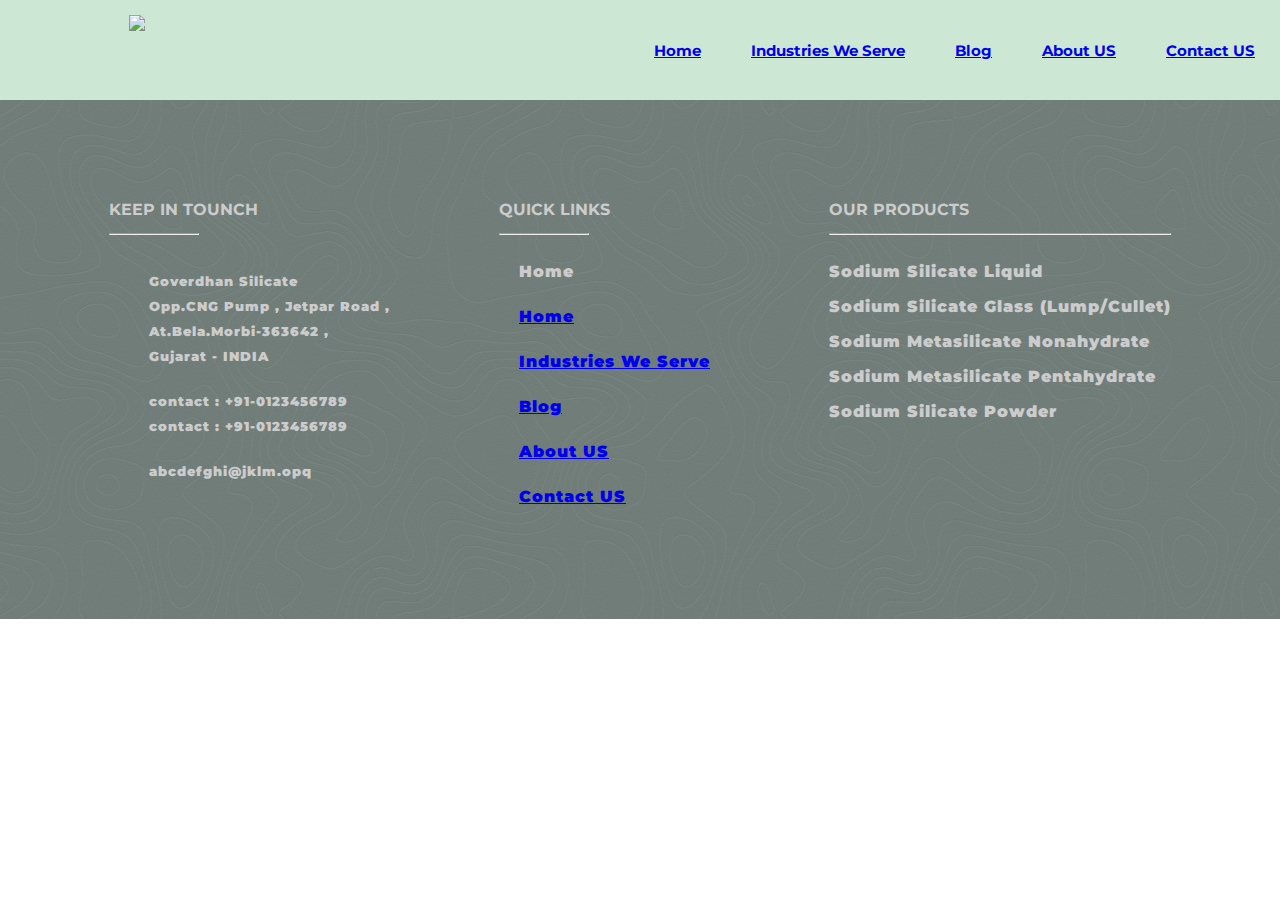
==== about.html @ 12cda8ac "Krupa" ====
<!DOCTYPE html>
<html lang="en">

<head>
    <meta charset="UTF-8">
    <meta name="viewport" content="width=device-width, initial-scale=1.0">
    <title>Govwerdhan Silicate</title>
    <link rel="icon" href="static/photos/logos/logo.svg" />
    <link rel="stylesheet" href="static/css/style.css" />
    <link rel="stylesheet" href="https://cdnjs.cloudflare.com/ajax/libs/font-awesome/6.5.1/css/all.min.css"
        integrity="sha512-DTOQO9RWCH3ppGqcWaEA1BIZOC6xxalwEsw9c2QQeAIftl+Vegovlnee1c9QX4TctnWMn13TZye+giMm8e2LwA=="
        crossorigin="anonymous" referrerpolicy="no-referrer" />
    <link rel="preconnect" href="https://fonts.googleapis.com">
    <link rel="preconnect" href="https://fonts.googleapis.com">
    <link rel="preconnect" href="https://fonts.gstatic.com" crossorigin>
    <link href="https://fonts.googleapis.com/css2?family=Montserrat&display=swap" rel="stylesheet">
    <script src="static/js/main.js"></script>
</head>

<body>
    <nav>
        <div class="d-felx">
            <div class="nav-logo-parent d-felx">
                <img class="nav-logo" src="static/photos/logos/logo.svg">
            </div>
            <div class="menu-container d-felx">
                <div class="menu">
                    <a href="index.html">Home</a>
                </div>
                <div class="menu">
                    <a href="Industriesweserve.html">Industries We Serve</a>
                </div>
                <div class="menu">
                    <a href="blog.html">Blog</a>
                </div>
                <div class="menu">
                    <a href="about.html">About US</a>
                </div>
                <div class="menu">
                    <a href="contact.html">Contact US</a>
                </div>
            </div>
        </div>
    </nav>

    <footer class="footer">
        <div class="section-title">
            <h4>KEEP IN TOUNCH</h4>

            <div class="underline">
                <hr class="first" />
            </div>

            <div class="contact-section">
                <div class="icon">
                    <i class="fa-solid fa-map-location-dot"></i>
                </div>
                <div class="description">
                    <p>Goverdhan Silicate</p>
                    <p>Opp.CNG Pump , Jetpar Road ,</p>
                    <p>At.Bela.Morbi-363642 ,</p>
                    <p>Gujarat - INDIA</p>
                </div>
            </div>
            <div class="contact-section">
                <div class="icon">
                    <i class="fa-solid fa-phone-volume"></i>
                </div>
                <div class="description">
                    <p>contact : +91-0123456789</p>
                    <p>contact : +91-0123456789</p>
                </div>
            </div>
            <div class="contact-section">
                <div class="icon">
                    <i class="fa-solid fa-envelopes-bulk"></i>
                </div>
                <div class="description">
                    <p> abcdefghi@jklm.opq</p>
                </div>
            </div>
        </div>
        <div class="section-title">
            <h4>QUICK LINKS</h4>

            <div>
                <div class="underline">
                    <hr class="first" />
                </div>

                <div class="quick-link">
                    <div class="icon">
                        <i class="fa-solid fa-house"></i>
                    </div>
                    <div class="description">
                        <p> Home</p>
                    </div>
                </div>
                <div class="quick-link">
                    <div class="icon">
                        <i class="fa-solid fa-industry"></i>
                    </div>
                    <div class="description">
                        <a href="index.html">Home</a>
                    </div>
                </div>
                <div class="quick-link">
                    <div class="icon">
                        <i class="fa-solid fa-industry"></i>
                    </div>
                    <div class="description">
                        <a href="Industriesweserve.html">Industries We Serve</a>
                    </div>
                </div>
                <div class="quick-link">
                    <div class="icon">
                        <i class="fa-brands fa-blogger"></i>
                    </div>
                    <div class="description">
                        <a href="blog.html">Blog</a>
                    </div>
                </div>
                <div class="quick-link">
                    <div class="icon">
                        <i class="fa-solid fa-address-card"></i>
                    </div>
                    <div class="description">
                        <a href="about.html">About US</a>
                    </div>
                </div>
                <div class="quick-link">
                    <div class="icon">
                        <i class="fa-solid fa-id-card-clip"></i>
                    </div>
                    <div class="description">
                        <a href="contact.html">Contact US</a>
                    </div>
                </div>
            </div>
        </div>
        <div class="product">
            <h4>OUR PRODUCTS</h4>

            <div class="underline">
                <hr class="first" />
            </div>

            <div class="description">
                <p>Sodium Silicate Liquid</p>
            </div>
            <div class="description">
                <p>Sodium Silicate Glass (Lump/Cullet)</p>
            </div>
            <div class="description">
                <p>Sodium Metasilicate Nonahydrate</p>
            </div>
            <div class="description">
                <p>Sodium Metasilicate Pentahydrate</p>
            </div>
            <div class="description">
                <p>Sodium Silicate Powder</p>
            </div>
        </div>
    </footer>

</body>

</html>
---- static/css/style.css ----
* {
    margin: 0;
    font-family: 'Montserrat', sans-serif;
    box-sizing: border-box;
}

nav {
    height: 100px;
    background-color: #cde7d5;
}

.d-felx {
    display: flex;
}

.nav-logo-parent {
    justify-content: center;
    align-items: center;
    height: 100px;
    width: 350px;
}

.nav-logo {
    height: 70px;
    margin: 0 20px;
}

.menu-container {
    justify-content: flex-end;
    align-items: center;
    width: 100%;
}

.menu {
    font-size: 15px;
    font-weight: bolder;
    height: 30px;
    margin: 0px 25px;
    color: #717279;
    display: flex;
    justify-content: center;
    align-items: center;
}

.slider {
    width: 100%;
    height: calc(100vh - 105px);
    background-image: url("../photos/slider/sd-1.jpg");
    background-size: cover;
    display: flex;
    align-items: flex-end;
    justify-content: center;
    padding: 5px 0;
}

.circel {
    border: solid black 6px;
    width: 20px;
    height: 20px;
    border-radius: 50%;
    margin: 5px;
}

.bgBlack {
    background-color: rgb(184, 204, 167);
}

.section {
    display: flex;
    justify-content: center;
    align-items: center;
    flex-direction: column;
    padding: 4vw 10vw;
}

.underline {
    height: 30px;
    display: flex;
    justify-content: space-evenly;
    flex-direction: column;
}

.section-title .first {
    width: 90px;
}

.section-title .second {
    width: 50px;
    align-self: center;
}

.section-title .third {
    width: 90px;
    align-self: flex-end;
}

.section-title:hover .first {
    align-self: center;
}

.section-title:hover .third {
    align-self: center;
}

.welcome-section {
    display: flex;
    align-items: center;
    justify-content: center;
    flex-direction: row;
}

.welcome-menu {
    display: flex;
    justify-content: center;
    flex-direction: column;
    min-width: 25vw;
    padding-left: 5vw;
}

.menu-item {
    padding: 10px 7px;
    border-left: 3px solid #717279;
    font-size: 20px;
    font-weight: 900;
    color: #717279;
}

.menu-item:hover {
    border-left: 3px solid red;
    color: red;
}

.active-menu {
    color: red;
    border-left: 3px solid red;
}

.diplayNone {
    display: none;
}

.product-higlight {
    display: flex;
    margin-top: 20px;
    width: 80vw;
    border: 2px solid black;
    height: 400px;
}

.product-slider {
    width: 50%;
    display: flex;
    align-items: center;
    justify-content: center;
    border-right: 2px solid black;
}

.product-slider img {
    width: 100%;
    height: 100%;
}

.product-List {
    width: 50%;
    display: flex;
    align-items: center;
    justify-content: center;

}

.product-item {
    padding: 15px 15px;
}

.footer {
    display: flex;
    justify-content: space-evenly;
    background-image: url("../photos/footer/footer-bg.png");
    background-color: #cdece1;
    padding: 100px 0;
    color: #cccccc;

}

.contact-section {
    display: flex;
    margin: 20px 0;
}

.contact-section .icon {
    margin: 5px 20px;
    font-size: 20px;
}

.contact-section .description {
    font-size: 13px;
    font-weight: 900;
    line-height: 25px;
    letter-spacing: 1px;
}

.quick-link {
    font-weight: 900;
    padding: 10px;
    letter-spacing: 1px;
    display: flex;
}

.quick-link .icon {
    margin: 2px 5px;
    font-size: 15px;
}

.quick-link .description {
    font-size: 16px;
    font-weight: 900;
    line-height: 25px;
    letter-spacing: 1px;
}


.footer .product .description {
    font-size: 16px;
    font-weight: 900;
    line-height: 25px;
    letter-spacing: 1px;
    margin: 10px 0px;
}
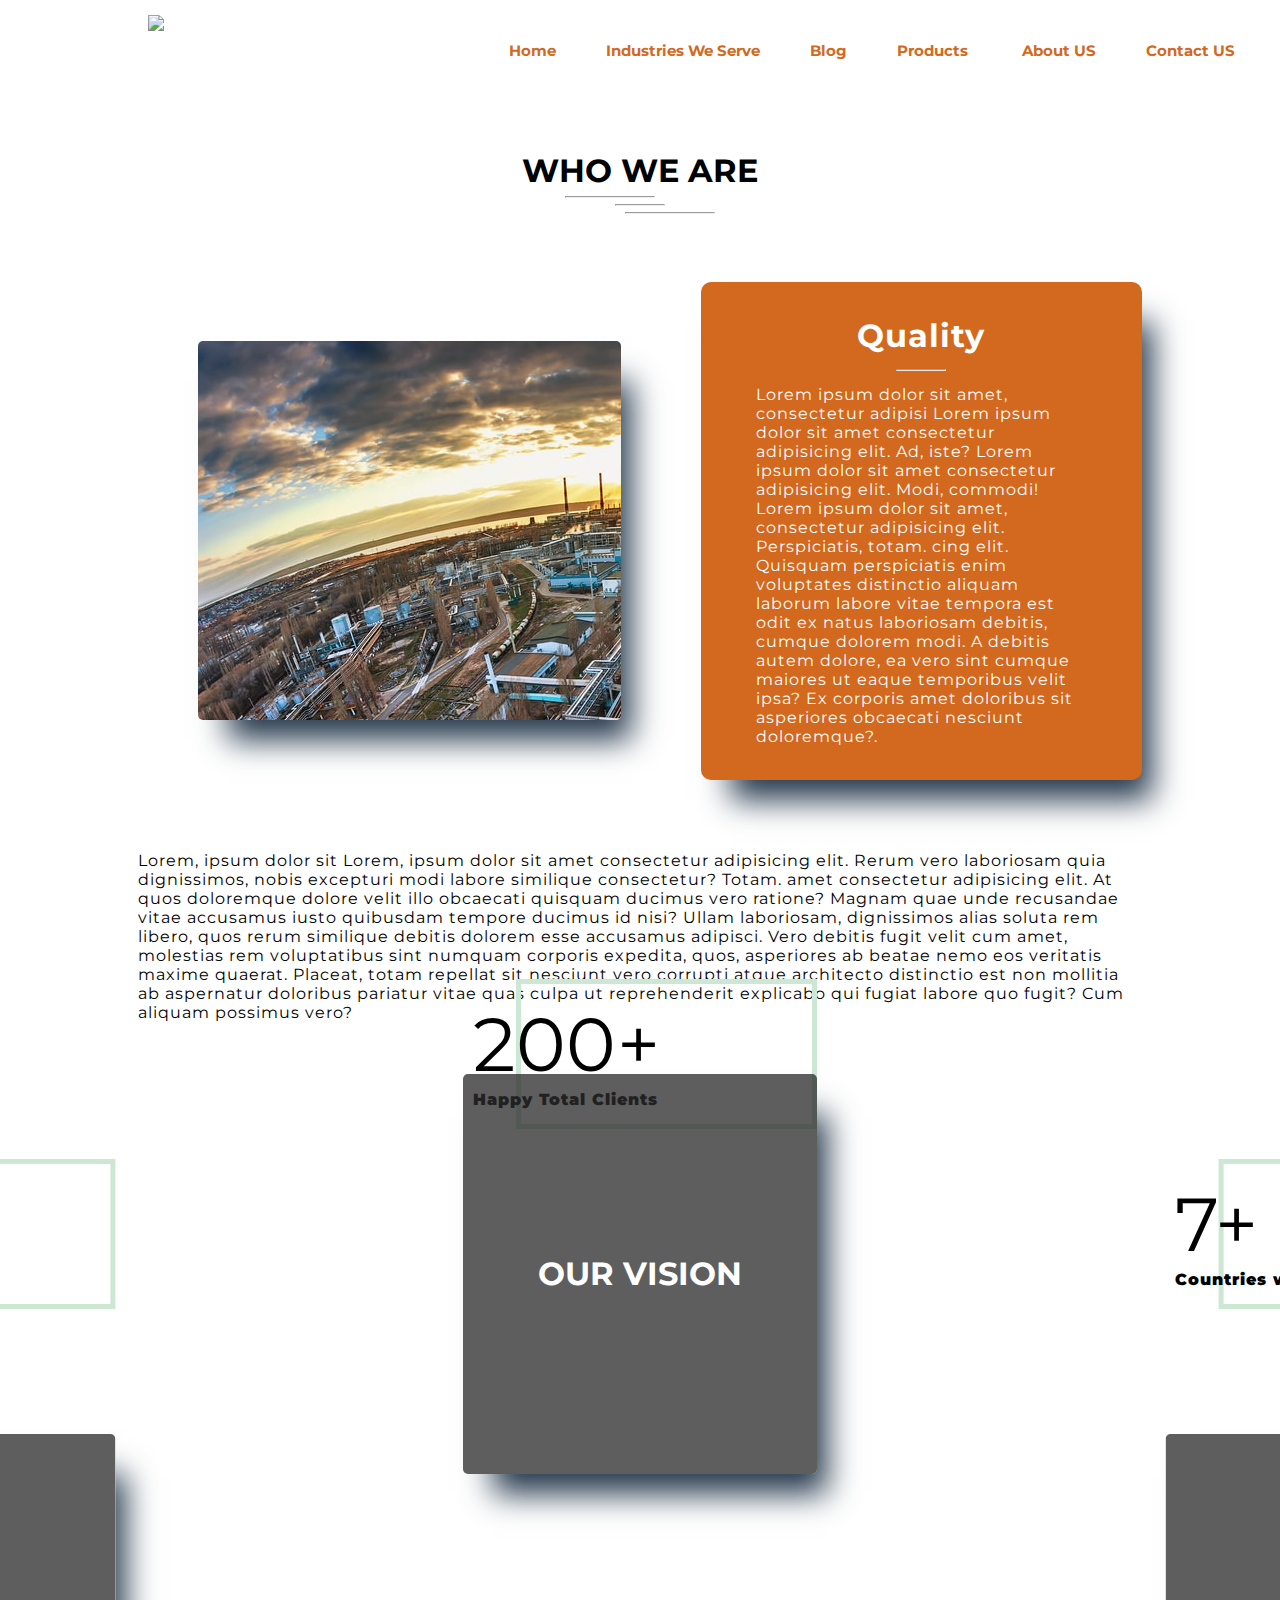
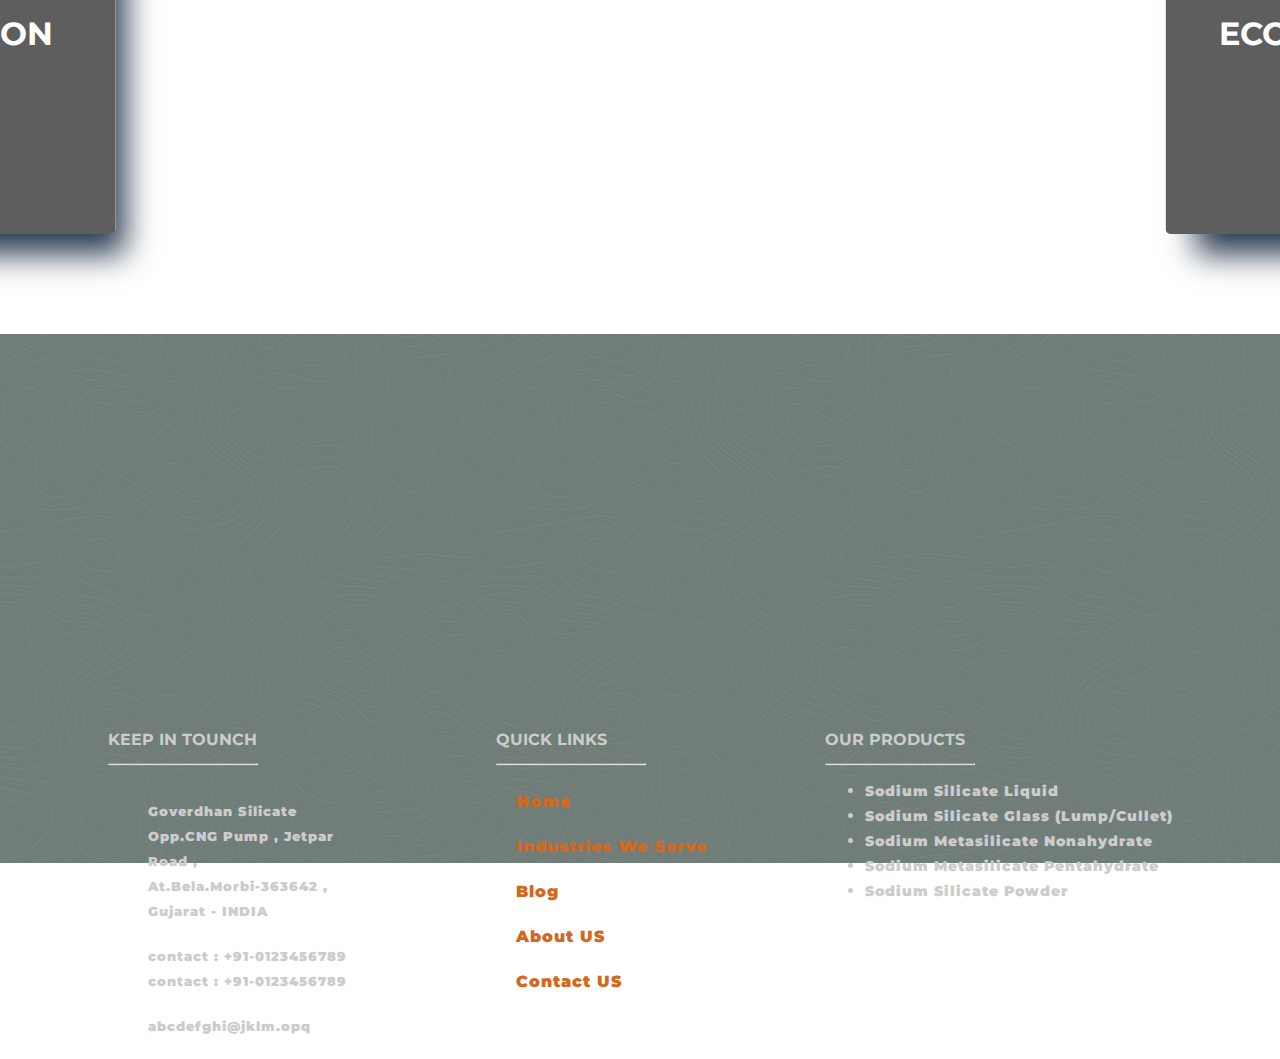
==== commit e8412b88: "commit" ====
--- a/about.html
+++ b/about.html
@@ -15,10 +15,11 @@
     <link rel="preconnect" href="https://fonts.gstatic.com" crossorigin>
     <link href="https://fonts.googleapis.com/css2?family=Montserrat&display=swap" rel="stylesheet">
     <script src="static/js/main.js"></script>
+    <script src="static/js/common.js"></script>
 </head>
 
 <body>
-    <nav>
+    <nav id="nav">
         <div class="d-felx">
             <div class="nav-logo-parent d-felx">
                 <img class="nav-logo" src="static/photos/logos/logo.svg">
@@ -33,6 +34,16 @@
                 <div class="menu">
                     <a href="blog.html">Blog</a>
                 </div>
+                <div class="menu extendable">
+                    <a href="">Products</a>&nbsp;<i class="fa fa-caret-down"></i>
+                    <div class="submenu">
+                        <a href="Sodium Silicate Liquid.html">Sodium Silicate Liquid</a>
+                        <a href="Sodium Silicate Glass (Lump/Cullet).html">Sodium Silicate Glass (Lump/Cullet)</a>
+                        <a href="Sodium Metasilicate Nonahydrate.html">Sodium Metasilicate Nonahydrate</a>
+                        <a href="Sodium Metasilicate Pentahydrate.html">Sodium Metasilicate Pentahydrate</a>
+                        <a href="Sodium Silicate Powder.html">Sodium Silicate Powder</a>
+                    </div>
+                </div>
                 <div class="menu">
                     <a href="about.html">About US</a>
                 </div>
@@ -43,12 +54,76 @@
         </div>
     </nav>
 
+    <div class="about-us-container">
+        <div class="section animation-translate-y-animate-down">
+            <div class="section-title">
+                <h1>WHO WE ARE</h1>
+    
+                <div class="underline">
+                    <hr class="first" />
+                    <hr class="second" />
+                    <hr class="third" />
+                </div>
+            </div>
+        </div>
+
+        <div class="about-us-main-content">
+            <div class="about-us-sub-content">
+                <div class="about-us-sub-content-img animation-translate-x-animate-right"></div>
+                <div class="about-us-sub-content-desc animation-translate-x-animate-left">
+                    <div class="section" style="padding: 1%;">
+                        <div class="section-title">
+                            <h1>Quality</h1>
+                
+                            <div class="underline">
+                                <hr class="second" />
+                            </div>
+                        </div>
+                        <p>Lorem ipsum dolor sit amet, consectetur adipisi Lorem ipsum dolor sit amet consectetur adipisicing elit. Ad, iste? Lorem ipsum dolor sit amet consectetur adipisicing elit. Modi, commodi! Lorem ipsum dolor sit amet, consectetur adipisicing elit. Perspiciatis, totam. cing elit. Quisquam perspiciatis enim voluptates distinctio aliquam laborum labore vitae tempora est odit ex natus laboriosam debitis, cumque dolorem modi. A debitis autem dolore, ea vero sint cumque maiores ut eaque temporibus velit ipsa? Ex corporis amet doloribus sit asperiores obcaecati nesciunt doloremque?.</p>
+                    </div>
+                </div>
+            </div>
+            <div class="about-us-main-content-desc animation-translate-x-animate-right">
+                <p>Lorem, ipsum dolor sit Lorem, ipsum dolor sit amet consectetur adipisicing elit. Rerum vero laboriosam quia dignissimos, nobis excepturi modi labore similique consectetur? Totam. amet consectetur adipisicing elit. At quos doloremque dolore velit illo obcaecati quisquam ducimus vero ratione? Magnam quae unde recusandae vitae accusamus iusto quibusdam tempore ducimus id nisi? Ullam laboriosam, dignissimos alias soluta rem libero, quos rerum similique debitis dolorem esse accusamus adipisci. Vero debitis fugit velit cum amet, molestias rem voluptatibus sint numquam corporis expedita, quos, asperiores ab beatae nemo eos veritatis maxime quaerat. Placeat, totam repellat sit nesciunt vero corrupti atque architecto distinctio est non mollitia ab aspernatur doloribus pariatur vitae quas culpa ut reprehenderit explicabo qui fugiat labore quo fugit? Cum aliquam possimus vero?</p>
+            </div>
+        </div>
+
+        <div class="about-us-achievement">
+            <div class="about-us-achievement-card animation-translate-x-animate-right">
+                <div class="about-us-achievement-info">
+                    <div id="yearsCounter" class="about-us-achievement-number" onfocus="changeNumber(15, this)">15+</div>
+                    <div class="about-us-achievement-desc">Years of Experience</div>
+                </div>
+                <div class="about-us-achievement-card-box"></div>
+            </div>
+            <div class="about-us-achievement-card animation-translate-y-animate-down"> 
+                <div class="about-us-achievement-info">
+                    <div class="about-us-achievement-number">200+</div>
+                    <div class="about-us-achievement-desc">Happy Total Clients</div>
+                </div>
+                <div class="about-us-achievement-card-box"></div>
+            </div>
+            <div class="about-us-achievement-card animation-translate-x-animate-left">
+                <div class="about-us-achievement-info">
+                    <div class="about-us-achievement-number">7+</div>
+                    <div class="about-us-achievement-desc">Countries we serve</div>
+                </div>
+                <div class="about-us-achievement-card-box"></div>
+            </div>
+        </div>
+
+        <div class="card-container">
+            <div class="card mission values-card animation-translate-x-animate-right"><h1>OUR MISSION</h1></div>
+            <div class="card vision values-card animation-translate-y-animate-down"> <h1>OUR VISION</h1></div>
+            <div class="card env values-card animation-translate-x-animate-left"> <h1>ECO FRIENDLY</h1></div>
+        </div>        
+    </div>    
     <footer class="footer">
-        <div class="section-title">
+        <div class="animation-translate-y-animate-up">
             <h4>KEEP IN TOUNCH</h4>
 
             <div class="underline">
-                <hr class="first" />
+                <hr class="second" />
             </div>
 
             <div class="contact-section">
@@ -80,12 +155,12 @@
                 </div>
             </div>
         </div>
-        <div class="section-title">
+        <div class="animation-translate-y-animate-up">
             <h4>QUICK LINKS</h4>
 
             <div>
                 <div class="underline">
-                    <hr class="first" />
+                    <hr class="second" />
                 </div>
 
                 <div class="quick-link">
@@ -93,7 +168,7 @@
                         <i class="fa-solid fa-house"></i>
                     </div>
                     <div class="description">
-                        <p> Home</p>
+                        <a href="index.html">Home</a>
                     </div>
                 </div>
                 <div class="quick-link">
@@ -101,14 +176,6 @@
                         <i class="fa-solid fa-industry"></i>
                     </div>
                     <div class="description">
-                        <a href="index.html">Home</a>
-                    </div>
-                </div>
-                <div class="quick-link">
-                    <div class="icon">
-                        <i class="fa-solid fa-industry"></i>
-                    </div>
-                    <div class="description">
                         <a href="Industriesweserve.html">Industries We Serve</a>
                     </div>
                 </div>
@@ -138,27 +205,42 @@
                 </div>
             </div>
         </div>
-        <div class="product">
+        <div class="animation-translate-y-animate-up">
             <h4>OUR PRODUCTS</h4>
 
             <div class="underline">
-                <hr class="first" />
-            </div>
-
-            <div class="description">
-                <p>Sodium Silicate Liquid</p>
-            </div>
-            <div class="description">
-                <p>Sodium Silicate Glass (Lump/Cullet)</p>
-            </div>
-            <div class="description">
-                <p>Sodium Metasilicate Nonahydrate</p>
-            </div>
-            <div class="description">
-                <p>Sodium Metasilicate Pentahydrate</p>
-            </div>
-            <div class="description">
-                <p>Sodium Silicate Powder</p>
+                <hr class="second" />
+            </div>
+
+            <div class="product">
+
+                <ul>
+                    <li>
+                        <div class="description">
+                            <p>Sodium Silicate Liquid</p>
+                        </div>
+                    </li>
+                    <li>
+                        <div class="description">
+                            <p>Sodium Silicate Glass (Lump/Cullet)</p>
+                        </div>
+                    </li>
+                    <li>
+                        <div class="description">
+                            <p>Sodium Metasilicate Nonahydrate</p>
+                        </div>
+                    </li>
+                    <li>
+                        <div class="description">
+                            <p>Sodium Metasilicate Pentahydrate</p>
+                        </div>
+                    </li>
+                    <li>
+                        <div class="description">
+                            <p>Sodium Silicate Powder</p>
+                        </div>
+                    </li>
+                </ul>
             </div>
         </div>
     </footer>
--- a/static/css/style.css
+++ b/static/css/style.css
@@ -2,11 +2,27 @@
     margin: 0;
     font-family: 'Montserrat', sans-serif;
     box-sizing: border-box;
+    -ms-overflow-style: none;  /* IE and Edge */
+    scrollbar-width: none;  /* Firefox */
+}
+*::-webkit-scrollbar {
+    display: none;
 }
 
 nav {
     height: 100px;
-    background-color: #cde7d5;
+    width: 100vw;
+    transition-duration: 1s;    
+    padding: 0 20px;
+    background-color: transparent;
+}
+
+.nav-scroll{
+    background-color: white;
+    box-shadow: rgb(38, 57, 77) 20px 30px 30px -10px;
+    z-index: 2;
+    position: fixed;
+
 }
 
 .d-felx {
@@ -31,15 +47,50 @@
     width: 100%;
 }
 
-.menu {
+.menu, .submenu{
     font-size: 15px;
     font-weight: bolder;
-    height: 30px;
-    margin: 0px 25px;
+    padding: 0 25px;
     color: #717279;
     display: flex;
     justify-content: center;
     align-items: center;
+    height: 100px;
+}
+
+.menu:hover a{
+    color: blue;
+}
+
+a {
+    text-decoration: none;
+    color: chocolate;
+}
+
+.submenu{
+    position: absolute;
+    top : 100px;
+    right: 0;
+    z-index: 1;
+    height: 80px;
+    padding: 0px;
+    display: none;
+}
+
+.submenu a{
+    padding: 0 30px;
+    height: 80px;
+    display: flex;
+    justify-content: center;
+    align-items: center;
+}
+
+.extendable:hover .submenu {
+    display: flex;
+}
+
+.submenu a:hover{
+    background-color: #cde7d5;
 }
 
 .slider {
@@ -48,17 +99,45 @@
     background-image: url("../photos/slider/sd-1.jpg");
     background-size: cover;
     display: flex;
-    align-items: flex-end;
-    justify-content: center;
+    align-items: center;
+    justify-content: center;
+    flex-direction: column;
     padding: 5px 0;
-}
+    transition: all 0.5s ease-in-out
+}
+
+.slider{
+    .wlcm-msg{
+        height: 100%;
+        display: flex;
+        align-items: center;
+        justify-content: center;
+        flex-direction: column;
+        color: whitesmoke;
+        .main{
+            font-size: 40px;
+            font-weight: 900;
+            letter-spacing: 1px;
+        }
+        .sub{
+            font-size: 20px;
+            font-weight: 900;
+            letter-spacing: 1px;
+        }
+        &:hover{
+            color: chocolate;
+        }
+    }
+}
+
 
 .circel {
     border: solid black 6px;
     width: 20px;
     height: 20px;
     border-radius: 50%;
-    margin: 5px;
+    margin: 15px 5px;
+    display: inline-block;
 }
 
 .bgBlack {
@@ -74,12 +153,18 @@
 }
 
 .underline {
+    width: 150px;
     height: 30px;
     display: flex;
     justify-content: space-evenly;
     flex-direction: column;
 }
 
+.section-title{
+    display: flex;
+    align-items: center;
+    flex-direction: column;
+}
 .section-title .first {
     width: 90px;
 }
@@ -107,6 +192,7 @@
     align-items: center;
     justify-content: center;
     flex-direction: row;
+    background-color: white;
 }
 
 .welcome-menu {
@@ -123,6 +209,7 @@
     font-size: 20px;
     font-weight: 900;
     color: #717279;
+    cursor: pointer;
 }
 
 .menu-item:hover {
@@ -135,15 +222,10 @@
     border-left: 3px solid red;
 }
 
-.diplayNone {
-    display: none;
-}
-
 .product-higlight {
     display: flex;
     margin-top: 20px;
     width: 80vw;
-    border: 2px solid black;
     height: 400px;
 }
 
@@ -152,7 +234,8 @@
     display: flex;
     align-items: center;
     justify-content: center;
-    border-right: 2px solid black;
+    border: 2px solid black;
+    margin: 10px 50px;
 }
 
 .product-slider img {
@@ -165,11 +248,58 @@
     display: flex;
     align-items: center;
     justify-content: center;
-
+    margin: 10px 50px;
+    border: 2px solid black;
 }
 
 .product-item {
     padding: 15px 15px;
+}
+
+.client-logo-container{
+    display: flex;
+    align-items: center;
+    justify-content: space-evenly;
+    overflow: auto;
+    background-color: white;
+}
+
+.client-logo{
+    background-size: auto;
+    box-shadow: rgb(61, 92, 232) 20px 30px 30px -10px;
+    margin: 50px 20px;
+    min-width: 150px;
+    height: 150px;
+    border-radius: 10px;
+    display: flex;
+    align-items: center;
+    justify-content: center;
+    transition: all 0.5s ease-in-out;
+    position: relative;
+    border: 1px solid rgb(85, 114, 244);
+}
+
+.render-client-logos{
+    display: flex; 
+    align-items: center;
+    min-height: 350px;
+}
+
+.active-client-logo{
+    min-width: 350px;
+    height: 250px;
+}
+
+.sub-active-client-logo{
+    min-width: 220px;
+    height: 200px;
+}
+
+.partner{
+    text-align: center;
+    font-size: 35px;
+    font-weight: bolder;
+    color: chocolate;
 }
 
 .footer {
@@ -187,6 +317,9 @@
     margin: 20px 0;
 }
 
+.description{
+    text-align: left;
+}
 .contact-section .icon {
     margin: 5px 20px;
     font-size: 20px;
@@ -197,6 +330,7 @@
     font-weight: 900;
     line-height: 25px;
     letter-spacing: 1px;
+    width: 80%;
 }
 
 .quick-link {
@@ -220,9 +354,473 @@
 
 
 .footer .product .description {
-    font-size: 16px;
+    font-size: 14px;
     font-weight: 900;
     line-height: 25px;
     letter-spacing: 1px;
-    margin: 10px 0px;
+}
+
+.product-container {
+    margin: 5vw;
+}
+
+.product-container .product{
+    display: flex;
+    width: 40vw;
+    min-width: 530px;
+    margin: 0px 20px;
+    box-shadow: rgb(38, 57, 77) 20px 30px 30px -10px;
+    border-radius: 5px;
+    background-size: cover;
+    margin: 60px;
+}
+
+.empty-product{
+    display: flex;
+    width: 40vw;
+    min-width: 530px;
+    margin: 50px 20px;
+}
+
+.product-container .product .p-image{
+    width: 280px;
+    background-size: cover;
+    border-bottom-left-radius: 5px;
+    border-top-left-radius: 5px;
+    transition-duration: 1s;
+}
+
+.product-container .product .p-desc{
+    width: 250px;
+    padding: 10px;
+    text-align: center;
+    border-bottom-right-radius: 5px;
+    border-top-right-radius: 5px;
+}
+
+.product-container-row{
+    display: flex;
+    align-items: center;
+    justify-content: center;
+}
+
+.product-perent{
+    display: flex;
+    align-items: center;
+}
+
+.product-perent-even{
+    display: flex;
+    align-items: center;
+}
+
+.product-perent .dot{
+    position: relative;
+    right: -7px;
+    background-color: gray;
+    height: 20px;
+    width: 20px;
+    z-index: 1;
+    border-radius: 50%;
+}
+
+.contact-us{
+    background-color: #cccccc34;
+    flex-direction: column;
+    padding: 30px;
+}
+
+.contact-info{
+    display: flex;
+    align-items: flex-start;
+    justify-content: center;
+    padding-top: 40px;
+}
+
+.contact-info .contact-details{
+    width: 20%;
+    margin: 10px 5%;
+    text-align: center;
+}
+
+.contact-info .icon{    
+    margin: 10px;
+}
+
+.contact-container{
+    height: 510px;
+    padding: 20px 50px;
+    margin: 50px 0;
+    display: flex;
+    align-items: center;
+    justify-content: center;
+    flex-direction: row;
+}
+
+.contact-container .contact-form-container{
+    flex-direction: column;
+    width: 50%;
+}
+
+.contact-container .msg{
+    margin: 15px;
+}
+
+
+.contact-form{
+    display: flex;
+    /* align-items: center; */
+    justify-content: center;
+    flex-direction: column;
+    min-width: 80%;
+}
+
+.contact-form input{
+    height: 40px;
+    padding: 5px;
+    margin: 10px 5px;
+}
+
+.contact-form .captcha{
+    margin: 10px 5px;
+}
+
+.contact-form input[type=text]{
+    width: calc(100% - 10px);
+}
+.contact-form input[type=tel]{
+    width: calc(100% - 10px);
+}
+
+.contact-form input[type=email]{
+    width: calc(100% - 10px);
+}
+
+.contact-form input[type=submit]{
+    width: calc(100% - 10px);
+    background-color: #cccccc;
+}
+
+.contact-form textarea{
+    width: calc(100% - 10px);
+    height: 150px;
+    padding: 5px;
+    margin: 10px 5px;
+}
+
+.contact-form .basic-info{
+    display: flex;
+}
+
+.contact-container .google-map{
+    width: 50%;
+    padding: 0 30px;
+    height: 100%;
+}
+/* Chrome, Safari, Edge, Opera */
+input::-webkit-outer-spin-button,
+input::-webkit-inner-spin-button {
+  -webkit-appearance: none;
+  margin: 0;
+}
+
+/* Firefox */
+input[type=number] {
+  -moz-appearance: textfield;
+}
+
+.about-us-container{
+    width : 100%;
+    display: flex;
+    justify-content: center;
+    align-items: center;
+    flex-direction: column;
+}
+
+.about-us-main-content{
+    width: 90%;
+    padding: 0 5%;
+    display: flex;
+    justify-content: center;
+    align-items: center;
+    flex-direction: column;
+}
+
+.about-us-sub-content{
+    display: flex;
+    min-height: 500px;
+}
+
+.about-us-sub-content-desc{
+    width: 50%;
+    margin: 1%;
+    padding: 3% 5%;
+    letter-spacing: 1px;
+     box-shadow: rgb(38, 57, 77) 20px 30px 30px -10px;
+    background-color: chocolate; 
+    color: white;
+    border-radius: 10px;
+}
+
+.about-us-sub-content-img{
+    width: 50%;
+    background-image: url("../photos/Factory/4.jpg");
+    margin: 70px;
+    box-shadow: rgb(38, 57, 77) 20px 30px 30px -10px;
+    border-radius: 5px;
+}
+
+.about-us-main-content-desc{
+    margin: 5% 0;
+    padding: 1%;
+    letter-spacing: 1px;
+}
+
+.card-container, .about-us-achievement{
+    display : flex;
+    justify-content: space-evenly;
+    align-items: center;
+    width: 100%;
+    padding: 0 50px;
+    padding: 50px;
+    background-color: white;
+}
+
+.card{
+    height: 400px;
+    display : flex;
+    justify-content: center;
+    align-items: center;
+    color: white;
+    border-radius: 5px;
+    box-shadow: rgb(38, 57, 77) 20px 30px 30px -10px;
+    margin-bottom: 50px;
+}
+
+.branding-card{
+    width: 40%;
+}
+
+.values-card{
+    width: 30%;
+}
+
+.mission{
+    background: url("../photos/core-values/mission.jpg") rgba(43, 43, 43, 0.76);
+    background-blend-mode: multiply;
+    background-size: cover;
+    transition-duration: 1s;
+    
+}
+
+.mission:hover{
+    background-image: none;
+    background-color: rgb(73, 73, 73);
+}
+
+.mission:hover h1{
+    display: none;
+}
+.mission:hover:before {
+    font-size: larger;
+    letter-spacing: 1px;
+    padding: 20px;
+    text-align: center;
+    line-height: 40px;
+    content: "Our mission is to put innovation and the latest technology in manufacturing processes available to the latest aesthetic trends in architecture and cutting edge service.";
+}
+
+.vision{
+    background: url("../photos/core-values/vission.jpg") rgba(43, 43, 43, 0.76);
+    background-blend-mode: multiply;
+    background-size: cover;
+    transition-duration: 1s;
+}
+
+.vision:hover{
+    background-image: none;
+    background-color: rgb(73, 73, 73);
+}
+
+.vision:hover h1{
+    display: none;
+}
+.vision:hover::before{
+    font-size: larger;
+    letter-spacing: 1px;
+    padding: 20px;
+    text-align: center;
+    line-height: 40px;
+    content: "Our real challenge is to be able to help, and even inspire, our clients and commitment to quality and consistency as the key to sustainability";
+}
+
+.env{
+    background: url("../photos/core-values/env.jpg") rgba(43, 43, 43, 0.76);
+    background-blend-mode: multiply;
+    background-size: cover;
+    transition-duration: 1s;
+}
+
+.env:hover{
+    background-image: none;
+    background-color: rgb(73, 73, 73);
+}
+
+.env:hover h1{
+    display: none;
+}
+.env:hover::before{
+    font-size: larger;
+    letter-spacing: 1px;
+    padding: 20px;
+    text-align: center;
+    line-height: 28px;
+    content: "We innovate respectfully and sensitively. Manufacturing cutting-edge chemical products in a perfect balance between eco-sustainability, environmental protection, technological advancement, economic growth and social responsibility is deeply ingrained in Casalgrande Padana's DNA.";
+}
+
+.about-us-achievement-card{
+    width: 30%;
+    height: 200px;
+    display: flex;
+    align-items: center;
+}
+
+.about-us-achievement-card-box{
+    min-width: 85%;
+    height: 150px;
+    margin-left: auto;
+    border: 5px solid #cde7d5;
+}
+
+.about-us-achievement-card-box:hover{
+    border: 5px solid rgb(73, 73, 73);
+}
+
+.about-us-achievement-number{
+    font-size: 75px;
+}
+
+.about-us-achievement-info{
+    position: absolute;
+    padding-left: 10px;
+}
+
+.about-us-achievement-desc{
+    font-weight: 900;
+    letter-spacing: 1px;
+}
+
+
+.blog{
+    padding: 50px;
+    width: 100vw;
+    display: flex;
+    align-items: center;
+    justify-content: center;
+}
+
+.blog-container{
+    width: 90vw;
+    box-shadow: rgb(38, 57, 77) 20px 30px 30px -10px;
+    border-radius: 10px;
+}
+
+.blog-header-image{
+    background-image: url("https://source.unsplash.com/user/c_v_r/1900x800 ");
+    width: 100%;
+    height: 800px;
+    display: flex;
+    justify-content: center;
+    align-items: flex-end;
+    border-top-left-radius : 10px;
+    border-top-right-radius : 10px;
+}
+
+.blog-header-image-textarea{
+    text-align: center;
+    background-color: rgba(204, 204, 204, 0.90);
+    width: 40%;
+    height: 50%;
+    position: absolute;
+    bottom: -250px;
+    padding: 5%;
+    padding-top: 7%;
+    border-radius: 10px;
+    color: chocolate;
+    font-weight: 900;
+}
+
+.blog-heading{
+    font-size: 50px;
+}
+
+.blog-content{
+    padding: 50px 100px;
+    margin-top: 100px;
+    width: 80%;
+}
+
+.blog-content-heading{
+    font-size: 40px;
+    padding: 3px;
+    font-weight: 900;
+}
+
+.blog-content-text{
+    margin-bottom: 50px;
+}
+
+.blog-content-text::first-letter {
+    font-size: 40px;
+    float: left;
+    padding-right: 7px;
+    padding-bottom: 5px;
+}
+
+.product-page-nav{
+    display: flex;
+    margin: 50px 0;
+    border: 1px solid chocolate;
+}
+
+.product-page-nav-item{
+    border: 1px solid chocolate;
+    padding: 5px;
+    text-align: center;
+    &:hover{
+        background-color: chocolate;
+        color: white;
+    }
+}
+/* animation css */
+[class*="animation-"] {
+    transition-duration: 0.5s;
+    transition-property: all;
+}
+
+
+.animation-translate-y-animate-up{
+    transform: translatey(90%);
+}
+
+.animation-translate-y-animate-down{
+    transform: translatey(-90%);
+}
+
+.translate-y-animation-trigger{
+    transform: translatey(0);
+}
+
+.animation-translate-x-animate-left{
+    transform: translatex(90%);
+}
+
+.animation-translate-x-animate-right{
+    transform: translatex(-90%);
+}
+.translate-x-animation-trigger{
+    transform: translatex(0);
+}
+.displayNone {
+    display: none;
 }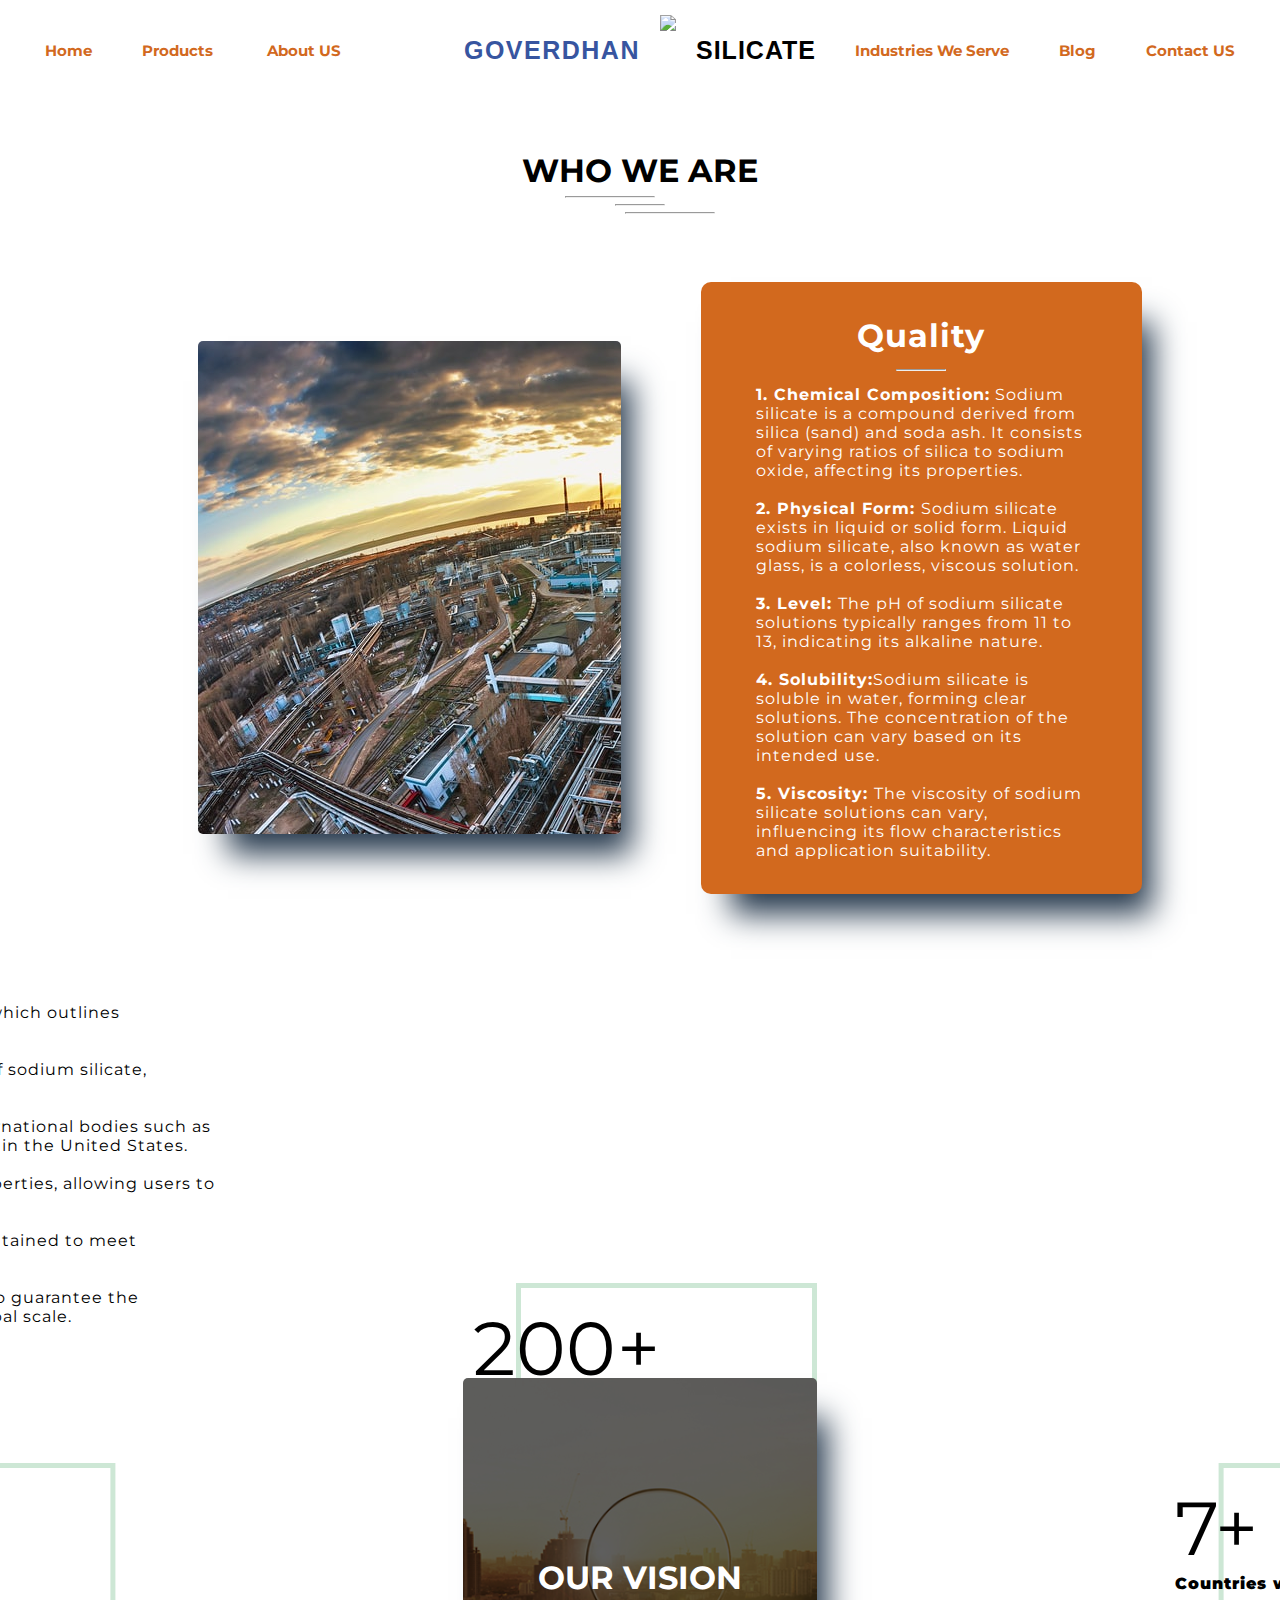
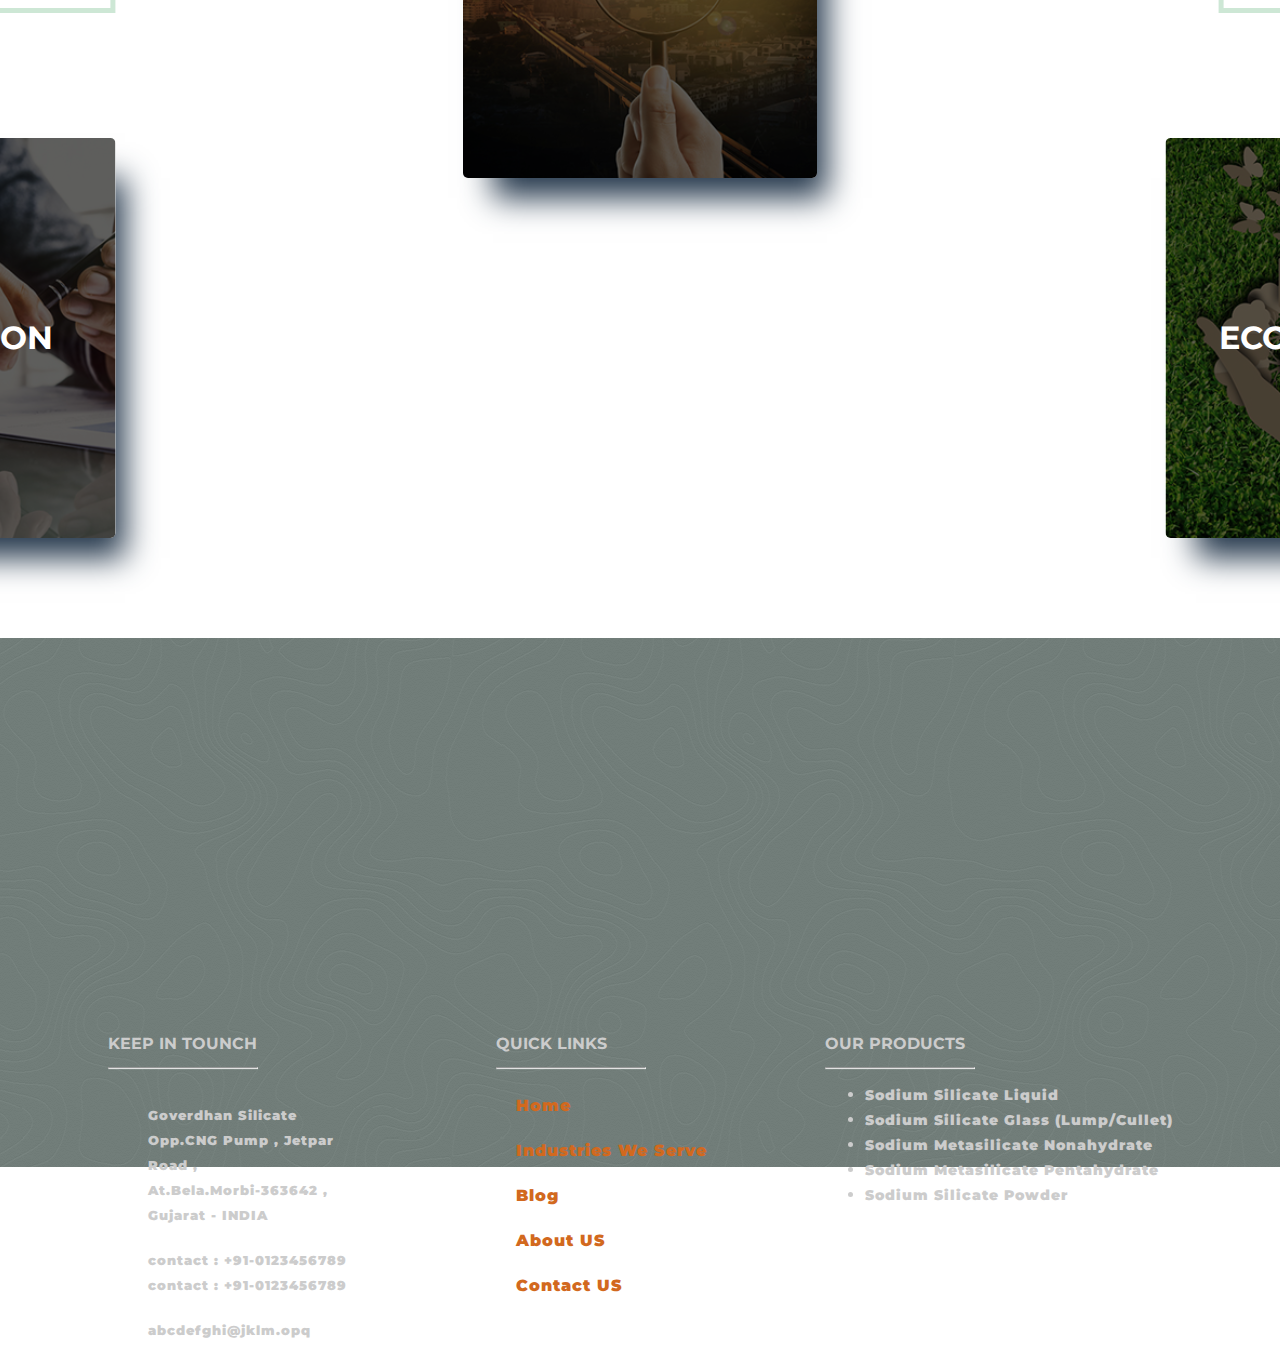
==== commit 0daff604: "hii" ====
--- a/about.html
+++ b/about.html
@@ -14,38 +14,43 @@
     <link rel="preconnect" href="https://fonts.googleapis.com">
     <link rel="preconnect" href="https://fonts.gstatic.com" crossorigin>
     <link href="https://fonts.googleapis.com/css2?family=Montserrat&display=swap" rel="stylesheet">
-    <script src="static/js/main.js"></script>
-    <script src="static/js/common.js"></script>
 </head>
 
 <body>
     <nav id="nav">
         <div class="d-felx">
-            <div class="nav-logo-parent d-felx">
-                <img class="nav-logo" src="static/photos/logos/logo.svg">
-            </div>
-            <div class="menu-container d-felx">
+            <div class="menu-container d-felx" style="justify-content: flex-start;">
                 <div class="menu">
                     <a href="index.html">Home</a>
-                </div>
-                <div class="menu">
-                    <a href="Industriesweserve.html">Industries We Serve</a>
-                </div>
-                <div class="menu">
-                    <a href="blog.html">Blog</a>
                 </div>
                 <div class="menu extendable">
                     <a href="">Products</a>&nbsp;<i class="fa fa-caret-down"></i>
                     <div class="submenu">
-                        <a href="Sodium Silicate Liquid.html">Sodium Silicate Liquid</a>
-                        <a href="Sodium Silicate Glass (Lump/Cullet).html">Sodium Silicate Glass (Lump/Cullet)</a>
-                        <a href="Sodium Metasilicate Nonahydrate.html">Sodium Metasilicate Nonahydrate</a>
-                        <a href="Sodium Metasilicate Pentahydrate.html">Sodium Metasilicate Pentahydrate</a>
-                        <a href="Sodium Silicate Powder.html">Sodium Silicate Powder</a>
+                        <a href="product.html?product=Sodium Silicate Liquid">Sodium Silicate Liquid</a>
+                        <a href="product.html?product=Sodium Silicate Glass (Lump/Cullet)">Sodium Silicate Glass
+                            (Lump/Cullet)</a>
+                        <a href="product.html?product=Sodium Metasilicate Nonahydrate">Sodium Metasilicate
+                            Nonahydrate</a>
+                        <a href="product.html?product=Sodium Metasilicate Pentahydrate">Sodium Metasilicate
+                            Pentahydrate</a>
+                        <a href="product.html?product=Sodium Silicate Powder">Sodium Silicate Powder</a>
                     </div>
                 </div>
                 <div class="menu">
                     <a href="about.html">About US</a>
+                </div>
+            </div>
+            <div class="nav-logo-parent d-felx">
+                <div class="nav-logo-goverdhan"> GOVERDHAN </div>
+                <img class="nav-logo" src="static/photos/logos/logo.svg">
+                <div class="nav-logo-Silicate"> SILICATE </div>
+            </div>
+            <div class="menu-container d-felx">
+                <div class="menu">
+                    <a href="Industriesweserve.html">Industries We Serve</a>
+                </div>
+                <div class="menu">
+                    <a href="blog.html">Blog</a>
                 </div>
                 <div class="menu">
                     <a href="contact.html">Contact US</a>
@@ -58,7 +63,7 @@
         <div class="section animation-translate-y-animate-down">
             <div class="section-title">
                 <h1>WHO WE ARE</h1>
-    
+
                 <div class="underline">
                     <hr class="first" />
                     <hr class="second" />
@@ -74,29 +79,76 @@
                     <div class="section" style="padding: 1%;">
                         <div class="section-title">
                             <h1>Quality</h1>
-                
+
                             <div class="underline">
                                 <hr class="second" />
                             </div>
                         </div>
-                        <p>Lorem ipsum dolor sit amet, consectetur adipisi Lorem ipsum dolor sit amet consectetur adipisicing elit. Ad, iste? Lorem ipsum dolor sit amet consectetur adipisicing elit. Modi, commodi! Lorem ipsum dolor sit amet, consectetur adipisicing elit. Perspiciatis, totam. cing elit. Quisquam perspiciatis enim voluptates distinctio aliquam laborum labore vitae tempora est odit ex natus laboriosam debitis, cumque dolorem modi. A debitis autem dolore, ea vero sint cumque maiores ut eaque temporibus velit ipsa? Ex corporis amet doloribus sit asperiores obcaecati nesciunt doloremque?.</p>
+                        <p><b>1. Chemical Composition:</b> Sodium silicate is a compound derived from silica (sand) and
+                            soda ash. It consists of varying ratios of silica to sodium oxide, affecting its properties.
+                            <br>
+                            <br>
+                            <b>2. Physical Form: </b>Sodium silicate exists in liquid or solid form. Liquid sodium
+                            silicate, also known as water glass, is a colorless, viscous solution.
+                            <br>
+                            <br>
+                            <b>3. Level: </b> The pH of sodium silicate solutions typically ranges from 11 to 13,
+                            indicating its alkaline nature.
+                            <br>
+                            <br>
+                            <b>4. Solubility:</b>Sodium silicate is soluble in water, forming clear solutions. The
+                            concentration of the solution can vary based on its intended use.
+                            <br>
+                            <br>
+                            <b>5. Viscosity: </b>The viscosity of sodium silicate solutions can vary, influencing its
+                            flow characteristics and application suitability.
+                        </p>
                     </div>
                 </div>
             </div>
             <div class="about-us-main-content-desc animation-translate-x-animate-right">
-                <p>Lorem, ipsum dolor sit Lorem, ipsum dolor sit amet consectetur adipisicing elit. Rerum vero laboriosam quia dignissimos, nobis excepturi modi labore similique consectetur? Totam. amet consectetur adipisicing elit. At quos doloremque dolore velit illo obcaecati quisquam ducimus vero ratione? Magnam quae unde recusandae vitae accusamus iusto quibusdam tempore ducimus id nisi? Ullam laboriosam, dignissimos alias soluta rem libero, quos rerum similique debitis dolorem esse accusamus adipisci. Vero debitis fugit velit cum amet, molestias rem voluptatibus sint numquam corporis expedita, quos, asperiores ab beatae nemo eos veritatis maxime quaerat. Placeat, totam repellat sit nesciunt vero corrupti atque architecto distinctio est non mollitia ab aspernatur doloribus pariatur vitae quas culpa ut reprehenderit explicabo qui fugiat labore quo fugit? Cum aliquam possimus vero?</p>
+                <b>International Grade Standards:</b>
+                <br>
+                <br>
+                <p><b>1. ISO Standards:</b> Sodium silicate may adhere to ISO standards such as ISO 8656:2012, which
+                    outlines specifications for sodium silicate solutions.
+                    <br>
+                    <br>
+                    <b>2. Purity Requirements:</b> International grades often specify the minimum purity level of sodium
+                    silicate, ensuring it meets quality standards for various applications.
+                    <br>
+                    <br>
+                    <b>3. Regulatory Compliance:</b> Sodium silicate should comply with regulations set by international
+                    bodies such as the European Chemicals Agency (ECHA) or the Environmental Protection Agency (EPA) in
+                    the United States.
+                    <br>
+                    <br>
+                    <b>4. Consistency in Properties:</b> International grades aim to establish consistency in
+                    properties, allowing users to rely on sodium silicate for specific applications with predictable
+                    results.
+                    <br>
+                    <br>
+                    <b>5. Trace Element Control:</b> Stringent control over trace elements and impurities is maintained
+                    to meet international quality standards, ensuring the product's reliability and safety.
+                    <br>
+                    <br>
+                    Understanding the quality details and adherence to international standards is crucial to guarantee
+                    the reliability and performance of sodium silicate in various industrial applications on a global
+                    scale.
+                </p>
             </div>
         </div>
 
         <div class="about-us-achievement">
             <div class="about-us-achievement-card animation-translate-x-animate-right">
                 <div class="about-us-achievement-info">
-                    <div id="yearsCounter" class="about-us-achievement-number" onfocus="changeNumber(15, this)">15+</div>
+                    <div id="yearsCounter" class="about-us-achievement-number" onfocus="changeNumber(15, this)">15+
+                    </div>
                     <div class="about-us-achievement-desc">Years of Experience</div>
                 </div>
                 <div class="about-us-achievement-card-box"></div>
             </div>
-            <div class="about-us-achievement-card animation-translate-y-animate-down"> 
+            <div class="about-us-achievement-card animation-translate-y-animate-down">
                 <div class="about-us-achievement-info">
                     <div class="about-us-achievement-number">200+</div>
                     <div class="about-us-achievement-desc">Happy Total Clients</div>
@@ -113,11 +165,17 @@
         </div>
 
         <div class="card-container">
-            <div class="card mission values-card animation-translate-x-animate-right"><h1>OUR MISSION</h1></div>
-            <div class="card vision values-card animation-translate-y-animate-down"> <h1>OUR VISION</h1></div>
-            <div class="card env values-card animation-translate-x-animate-left"> <h1>ECO FRIENDLY</h1></div>
-        </div>        
-    </div>    
+            <div class="card mission values-card animation-translate-x-animate-right">
+                <h1>OUR MISSION</h1>
+            </div>
+            <div class="card vision values-card animation-translate-y-animate-down">
+                <h1>OUR VISION</h1>
+            </div>
+            <div class="card env values-card animation-translate-x-animate-left">
+                <h1>ECO FRIENDLY</h1>
+            </div>
+        </div>
+    </div>
     <footer class="footer">
         <div class="animation-translate-y-animate-up">
             <h4>KEEP IN TOUNCH</h4>
@@ -245,6 +303,8 @@
         </div>
     </footer>
 
+    <script src="static/js/main.js"></script>
+    <script src="static/js/common.js"></script>
 </body>
 
 </html>--- a/static/css/style.css
+++ b/static/css/style.css
@@ -2,9 +2,12 @@
     margin: 0;
     font-family: 'Montserrat', sans-serif;
     box-sizing: border-box;
-    -ms-overflow-style: none;  /* IE and Edge */
-    scrollbar-width: none;  /* Firefox */
-}
+    -ms-overflow-style: none;
+    /* IE and Edge */
+    scrollbar-width: none;
+    /* Firefox */
+}
+
 *::-webkit-scrollbar {
     display: none;
 }
@@ -12,13 +15,13 @@
 nav {
     height: 100px;
     width: 100vw;
-    transition-duration: 1s;    
+    transition-duration: 1s;
     padding: 0 20px;
     background-color: transparent;
 }
 
-.nav-scroll{
-    background-color: white;
+.nav-scroll {
+    background-color: rgba(220, 220, 220, 1);
     box-shadow: rgb(38, 57, 77) 20px 30px 30px -10px;
     z-index: 2;
     position: fixed;
@@ -36,6 +39,21 @@
     width: 350px;
 }
 
+.nav-logo-goverdhan {
+    color: #3755a0;
+    font-family: sans-serif;
+    font-size: 25px;
+    letter-spacing: 1.5px;
+    font-weight: 900;
+}
+
+.nav-logo-Silicate {
+    font-family: sans-serif;
+    font-size: 25px;
+    letter-spacing: 1px;
+    font-weight: 900;
+}
+
 .nav-logo {
     height: 70px;
     margin: 0 20px;
@@ -47,7 +65,8 @@
     width: 100%;
 }
 
-.menu, .submenu{
+.menu,
+.submenu {
     font-size: 15px;
     font-weight: bolder;
     padding: 0 25px;
@@ -58,8 +77,8 @@
     height: 100px;
 }
 
-.menu:hover a{
-    color: blue;
+.menu:hover a {
+    color: black;
 }
 
 a {
@@ -67,30 +86,51 @@
     color: chocolate;
 }
 
-.submenu{
+.submenu {
+    display: none;
     position: absolute;
+    top: 100px;
+    color: chocolate;
+    background-color: white;
+    padding: 0;
+    box-shadow: rgb(38, 57, 77) 20px 30px 30px -10px;
+    /*left: 0; */
+    /* padding-top: 500px; */
+    /* padding-bottom: .5em;	 */
+    z-index: 1;
+    border-bottom-left-radius: 25px;
+    border-bottom-right-radius: 25px;
+    /* position: absolute;
     top : 100px;
     right: 0;
-    z-index: 1;
     height: 80px;
     padding: 0px;
-    display: none;
-}
-
-.submenu a{
+    display: none; */
+}
+
+.submenu a {
     padding: 0 30px;
-    height: 80px;
-    display: flex;
-    justify-content: center;
-    align-items: center;
-}
+    height: 50px;
+    display: flex;
+    justify-content: center;
+    align-items: center;
+    border-top: 1px solid rgba(0, 0, 0, 0.126);
+    border-radius: 50px;
+
+}
+
 
 .extendable:hover .submenu {
-    display: flex;
-}
-
-.submenu a:hover{
-    background-color: #cde7d5;
+    display: inline-table;
+    /* color: blue; */
+}
+
+.extendable:hover i {
+    transform: rotate(180deg);
+}
+
+.submenu a:hover {
+    background-color: rgba(0, 0, 0, 0.136);
 }
 
 .slider {
@@ -106,25 +146,28 @@
     transition: all 0.5s ease-in-out
 }
 
-.slider{
-    .wlcm-msg{
+.slider {
+    .wlcm-msg {
         height: 100%;
         display: flex;
         align-items: center;
         justify-content: center;
         flex-direction: column;
         color: whitesmoke;
-        .main{
+
+        .main {
             font-size: 40px;
             font-weight: 900;
             letter-spacing: 1px;
         }
-        .sub{
+
+        .sub {
             font-size: 20px;
             font-weight: 900;
             letter-spacing: 1px;
         }
-        &:hover{
+
+        &:hover {
             color: chocolate;
         }
     }
@@ -160,11 +203,12 @@
     flex-direction: column;
 }
 
-.section-title{
+.section-title {
     display: flex;
     align-items: center;
     flex-direction: column;
 }
+
 .section-title .first {
     width: 90px;
 }
@@ -193,6 +237,8 @@
     justify-content: center;
     flex-direction: row;
     background-color: white;
+    padding-top: 50px;
+    padding-bottom: 100px;
 }
 
 .welcome-menu {
@@ -225,12 +271,13 @@
 .product-higlight {
     display: flex;
     margin-top: 20px;
-    width: 80vw;
+    width: 95vw;
     height: 400px;
+    justify-content: space-between;
 }
 
 .product-slider {
-    width: 50%;
+    width: 25%;
     display: flex;
     align-items: center;
     justify-content: center;
@@ -244,7 +291,7 @@
 }
 
 .product-List {
-    width: 50%;
+    width: 25%;
     display: flex;
     align-items: center;
     justify-content: center;
@@ -256,7 +303,7 @@
     padding: 15px 15px;
 }
 
-.client-logo-container{
+.client-logo-container {
     display: flex;
     align-items: center;
     justify-content: space-evenly;
@@ -264,7 +311,7 @@
     background-color: white;
 }
 
-.client-logo{
+.client-logo {
     background-size: auto;
     box-shadow: rgb(61, 92, 232) 20px 30px 30px -10px;
     margin: 50px 20px;
@@ -279,23 +326,23 @@
     border: 1px solid rgb(85, 114, 244);
 }
 
-.render-client-logos{
-    display: flex; 
+.render-client-logos {
+    display: flex;
     align-items: center;
     min-height: 350px;
 }
 
-.active-client-logo{
+.active-client-logo {
     min-width: 350px;
     height: 250px;
 }
 
-.sub-active-client-logo{
+.sub-active-client-logo {
     min-width: 220px;
     height: 200px;
 }
 
-.partner{
+.partner {
     text-align: center;
     font-size: 35px;
     font-weight: bolder;
@@ -317,9 +364,10 @@
     margin: 20px 0;
 }
 
-.description{
+.description {
     text-align: left;
 }
+
 .contact-section .icon {
     margin: 5px 20px;
     font-size: 20px;
@@ -364,7 +412,7 @@
     margin: 5vw;
 }
 
-.product-container .product{
+.product-container .product {
     display: flex;
     width: 40vw;
     min-width: 530px;
@@ -375,14 +423,14 @@
     margin: 60px;
 }
 
-.empty-product{
+.empty-product {
     display: flex;
     width: 40vw;
     min-width: 530px;
     margin: 50px 20px;
 }
 
-.product-container .product .p-image{
+.product-container .product .p-image {
     width: 280px;
     background-size: cover;
     border-bottom-left-radius: 5px;
@@ -390,7 +438,7 @@
     transition-duration: 1s;
 }
 
-.product-container .product .p-desc{
+.product-container .product .p-desc {
     width: 250px;
     padding: 10px;
     text-align: center;
@@ -398,23 +446,23 @@
     border-top-right-radius: 5px;
 }
 
-.product-container-row{
-    display: flex;
-    align-items: center;
-    justify-content: center;
-}
-
-.product-perent{
-    display: flex;
-    align-items: center;
-}
-
-.product-perent-even{
-    display: flex;
-    align-items: center;
-}
-
-.product-perent .dot{
+.product-container-row {
+    display: flex;
+    align-items: center;
+    justify-content: center;
+}
+
+.product-perent {
+    display: flex;
+    align-items: center;
+}
+
+.product-perent-even {
+    display: flex;
+    align-items: center;
+}
+
+.product-perent .dot {
     position: relative;
     right: -7px;
     background-color: gray;
@@ -424,30 +472,30 @@
     border-radius: 50%;
 }
 
-.contact-us{
+.contact-us {
     background-color: #cccccc34;
     flex-direction: column;
     padding: 30px;
 }
 
-.contact-info{
+.contact-info {
     display: flex;
     align-items: flex-start;
     justify-content: center;
     padding-top: 40px;
 }
 
-.contact-info .contact-details{
+.contact-info .contact-details {
     width: 20%;
     margin: 10px 5%;
     text-align: center;
 }
 
-.contact-info .icon{    
+.contact-info .icon {
     margin: 10px;
 }
 
-.contact-container{
+.contact-container {
     height: 510px;
     padding: 20px 50px;
     margin: 50px 0;
@@ -457,17 +505,17 @@
     flex-direction: row;
 }
 
-.contact-container .contact-form-container{
+.contact-container .contact-form-container {
     flex-direction: column;
     width: 50%;
 }
 
-.contact-container .msg{
+.contact-container .msg {
     margin: 15px;
 }
 
 
-.contact-form{
+.contact-form {
     display: flex;
     /* align-items: center; */
     justify-content: center;
@@ -475,69 +523,71 @@
     min-width: 80%;
 }
 
-.contact-form input{
+.contact-form input {
     height: 40px;
     padding: 5px;
     margin: 10px 5px;
 }
 
-.contact-form .captcha{
+.contact-form .captcha {
     margin: 10px 5px;
 }
 
-.contact-form input[type=text]{
+.contact-form input[type=text] {
     width: calc(100% - 10px);
 }
-.contact-form input[type=tel]{
+
+.contact-form input[type=tel] {
     width: calc(100% - 10px);
 }
 
-.contact-form input[type=email]{
+.contact-form input[type=email] {
     width: calc(100% - 10px);
 }
 
-.contact-form input[type=submit]{
+.contact-form input[type=submit] {
     width: calc(100% - 10px);
     background-color: #cccccc;
 }
 
-.contact-form textarea{
+.contact-form textarea {
     width: calc(100% - 10px);
     height: 150px;
     padding: 5px;
     margin: 10px 5px;
 }
 
-.contact-form .basic-info{
-    display: flex;
-}
-
-.contact-container .google-map{
+.contact-form .basic-info {
+    display: flex;
+}
+
+.contact-container .google-map {
     width: 50%;
     padding: 0 30px;
     height: 100%;
 }
+
 /* Chrome, Safari, Edge, Opera */
 input::-webkit-outer-spin-button,
 input::-webkit-inner-spin-button {
-  -webkit-appearance: none;
-  margin: 0;
+    -webkit-appearance: none;
+    margin: 0;
 }
 
 /* Firefox */
 input[type=number] {
-  -moz-appearance: textfield;
-}
-
-.about-us-container{
-    width : 100%;
+    -moz-appearance: textfield;
+}
+
+.about-us-container {
+    width: 100%;
     display: flex;
     justify-content: center;
     align-items: center;
     flex-direction: column;
 }
 
-.about-us-main-content{
+.about-us-main-content {
     width: 90%;
     padding: 0 5%;
     display: flex;
@@ -546,23 +596,23 @@
     flex-direction: column;
 }
 
-.about-us-sub-content{
+.about-us-sub-content {
     display: flex;
     min-height: 500px;
 }
 
-.about-us-sub-content-desc{
+.about-us-sub-content-desc {
     width: 50%;
     margin: 1%;
     padding: 3% 5%;
     letter-spacing: 1px;
-     box-shadow: rgb(38, 57, 77) 20px 30px 30px -10px;
-    background-color: chocolate; 
+    box-shadow: rgb(38, 57, 77) 20px 30px 30px -10px;
+    background-color: chocolate;
     color: white;
     border-radius: 10px;
 }
 
-.about-us-sub-content-img{
+.about-us-sub-content-img {
     width: 50%;
     background-image: url("../photos/Factory/4.jpg");
     margin: 70px;
@@ -570,14 +620,15 @@
     border-radius: 5px;
 }
 
-.about-us-main-content-desc{
+.about-us-main-content-desc {
     margin: 5% 0;
     padding: 1%;
     letter-spacing: 1px;
 }
 
-.card-container, .about-us-achievement{
-    display : flex;
+.card-container,
+.about-us-achievement {
+    display: flex;
     justify-content: space-evenly;
     align-items: center;
     width: 100%;
@@ -586,9 +637,9 @@
     background-color: white;
 }
 
-.card{
+.card {
     height: 400px;
-    display : flex;
+    display: flex;
     justify-content: center;
     align-items: center;
     color: white;
@@ -597,30 +648,31 @@
     margin-bottom: 50px;
 }
 
-.branding-card{
+.branding-card {
     width: 40%;
 }
 
-.values-card{
+.values-card {
     width: 30%;
 }
 
-.mission{
+.mission {
     background: url("../photos/core-values/mission.jpg") rgba(43, 43, 43, 0.76);
     background-blend-mode: multiply;
     background-size: cover;
     transition-duration: 1s;
-    
-}
-
-.mission:hover{
+
+}
+
+.mission:hover {
     background-image: none;
     background-color: rgb(73, 73, 73);
 }
 
-.mission:hover h1{
+.mission:hover h1 {
     display: none;
 }
+
 .mission:hover:before {
     font-size: larger;
     letter-spacing: 1px;
@@ -630,22 +682,23 @@
     content: "Our mission is to put innovation and the latest technology in manufacturing processes available to the latest aesthetic trends in architecture and cutting edge service.";
 }
 
-.vision{
+.vision {
     background: url("../photos/core-values/vission.jpg") rgba(43, 43, 43, 0.76);
     background-blend-mode: multiply;
     background-size: cover;
     transition-duration: 1s;
 }
 
-.vision:hover{
+.vision:hover {
     background-image: none;
     background-color: rgb(73, 73, 73);
 }
 
-.vision:hover h1{
+.vision:hover h1 {
     display: none;
 }
-.vision:hover::before{
+
+.vision:hover::before {
     font-size: larger;
     letter-spacing: 1px;
     padding: 20px;
@@ -654,22 +707,23 @@
     content: "Our real challenge is to be able to help, and even inspire, our clients and commitment to quality and consistency as the key to sustainability";
 }
 
-.env{
+.env {
     background: url("../photos/core-values/env.jpg") rgba(43, 43, 43, 0.76);
     background-blend-mode: multiply;
     background-size: cover;
     transition-duration: 1s;
 }
 
-.env:hover{
+.env:hover {
     background-image: none;
     background-color: rgb(73, 73, 73);
 }
 
-.env:hover h1{
+.env:hover h1 {
     display: none;
 }
-.env:hover::before{
+
+.env:hover::before {
     font-size: larger;
     letter-spacing: 1px;
     padding: 20px;
@@ -678,40 +732,40 @@
     content: "We innovate respectfully and sensitively. Manufacturing cutting-edge chemical products in a perfect balance between eco-sustainability, environmental protection, technological advancement, economic growth and social responsibility is deeply ingrained in Casalgrande Padana's DNA.";
 }
 
-.about-us-achievement-card{
+.about-us-achievement-card {
     width: 30%;
     height: 200px;
     display: flex;
     align-items: center;
 }
 
-.about-us-achievement-card-box{
+.about-us-achievement-card-box {
     min-width: 85%;
     height: 150px;
     margin-left: auto;
     border: 5px solid #cde7d5;
 }
 
-.about-us-achievement-card-box:hover{
+.about-us-achievement-card-box:hover {
     border: 5px solid rgb(73, 73, 73);
 }
 
-.about-us-achievement-number{
+.about-us-achievement-number {
     font-size: 75px;
 }
 
-.about-us-achievement-info{
+.about-us-achievement-info {
     position: absolute;
     padding-left: 10px;
 }
 
-.about-us-achievement-desc{
+.about-us-achievement-desc {
     font-weight: 900;
     letter-spacing: 1px;
 }
 
 
-.blog{
+.blog {
     padding: 50px;
     width: 100vw;
     display: flex;
@@ -719,24 +773,24 @@
     justify-content: center;
 }
 
-.blog-container{
+.blog-container {
     width: 90vw;
     box-shadow: rgb(38, 57, 77) 20px 30px 30px -10px;
     border-radius: 10px;
 }
 
-.blog-header-image{
-    background-image: url("https://source.unsplash.com/user/c_v_r/1900x800 ");
+.blog-header-image {
+    background-image: url("https://source.unsplash.com/user/c_v_r/1900x800");
     width: 100%;
     height: 800px;
     display: flex;
     justify-content: center;
     align-items: flex-end;
-    border-top-left-radius : 10px;
-    border-top-right-radius : 10px;
-}
-
-.blog-header-image-textarea{
+    border-top-left-radius: 10px;
+    border-top-right-radius: 10px;
+}
+
+.blog-header-image-textarea {
     text-align: center;
     background-color: rgba(204, 204, 204, 0.90);
     width: 40%;
@@ -750,23 +804,23 @@
     font-weight: 900;
 }
 
-.blog-heading{
+.blog-heading {
     font-size: 50px;
 }
 
-.blog-content{
+.blog-content {
     padding: 50px 100px;
     margin-top: 100px;
     width: 80%;
 }
 
-.blog-content-heading{
-    font-size: 40px;
+.blog-content-heading {
+    font-size: 30px;
     padding: 3px;
     font-weight: 900;
 }
 
-.blog-content-text{
+.blog-content-text {
     margin-bottom: 50px;
 }
 
@@ -777,21 +831,145 @@
     padding-bottom: 5px;
 }
 
-.product-page-nav{
+.product-page-nav {
     display: flex;
     margin: 50px 0;
-    border: 1px solid chocolate;
-}
-
-.product-page-nav-item{
-    border: 1px solid chocolate;
+    border: 1px solid rgb(38, 57, 77);
+}
+
+.product-page-nav-item {
+    border: 1px solid rgb(38, 57, 77);
     padding: 5px;
     text-align: center;
-    &:hover{
-        background-color: chocolate;
+
+    &:hover {
+        background-color: rgb(38, 57, 77);
         color: white;
     }
 }
+
+.product-page-nav-product-section {
+
+    .product-introduction {
+        padding: 25px;
+        margin-bottom: 100px;
+
+        .image-section {
+            display: flex;
+            justify-content: space-evenly;
+            margin: 70px;
+
+            .image {
+                height: 300px;
+                width: 40%;
+                border-radius: 10px;
+                box-shadow: rgb(38, 57, 77) 20px 30px 30px -10px;
+                ;
+            }
+        }
+
+        .description-section {
+            &::first-letter {
+                font-size: 40px;
+                float: left;
+                padding-right: 7px;
+                padding-bottom: 5px;
+            }
+        }
+    }
+
+    .product-prperties {
+        margin-bottom: 100px;
+
+        .properties-table {
+            display: flex;
+            justify-content: center;
+            align-items: center;
+            flex-direction: column;
+            margin-bottom: 50px;
+
+            .raw {
+                width: 80%;
+                display: flex;
+                min-height: 40px;
+                border: 1px solid rgb(38, 57, 77);
+                justify-content: center;
+                align-items: center;
+                font-weight: 900;
+
+                &:hover {
+                    background-color: rgba(38, 57, 77, 0.2);
+                }
+
+                .column {
+                    width: 100%;
+                    min-height: 40px;
+                    padding: 5px;
+                    font-weight: 500;
+                }
+            }
+
+            .heading {
+                background-color: rgba(38, 57, 77, 0.2);
+                ;
+            }
+        }
+    }
+
+    .product-usage-and-packing-section {
+        display: flex;
+        justify-content: center;
+        margin-bottom: 100px;
+
+        .product-usage {
+            width: 50%;
+            display: flex;
+            align-items: center;
+            flex-direction: column;
+
+            .product-usage-list {
+                width: 60%;
+                display: flex;
+                flex-direction: column;
+                align-items: flex-start;
+
+                i {
+                    margin: 0 20px;
+                }
+
+                .product-usage-detail {
+                    line-height: 40px;
+                }
+            }
+        }
+    }
+
+    .product-info-section {
+        padding: 50px 10px;
+        display: flex;
+        justify-content: space-evenly;
+
+        .product-info-container {
+            display: flex;
+
+            i {
+                margin: 5px 10px;
+            }
+
+            .product-info {
+                line-height: 25px;
+                font-weight: bold;
+            }
+        }
+    }
+}
+
+
+.product-page-nav-item-active {
+    background-color: rgb(38, 57, 77);
+    color: white;
+}
+
 /* animation css */
 [class*="animation-"] {
     transition-duration: 0.5s;
@@ -799,28 +977,30 @@
 }
 
 
-.animation-translate-y-animate-up{
+.animation-translate-y-animate-up {
     transform: translatey(90%);
 }
 
-.animation-translate-y-animate-down{
+.animation-translate-y-animate-down {
     transform: translatey(-90%);
 }
 
-.translate-y-animation-trigger{
+.translate-y-animation-trigger {
     transform: translatey(0);
 }
 
-.animation-translate-x-animate-left{
+.animation-translate-x-animate-left {
     transform: translatex(90%);
 }
 
-.animation-translate-x-animate-right{
+.animation-translate-x-animate-right {
     transform: translatex(-90%);
 }
-.translate-x-animation-trigger{
+
+.translate-x-animation-trigger {
     transform: translatex(0);
 }
+
 .displayNone {
     display: none;
 }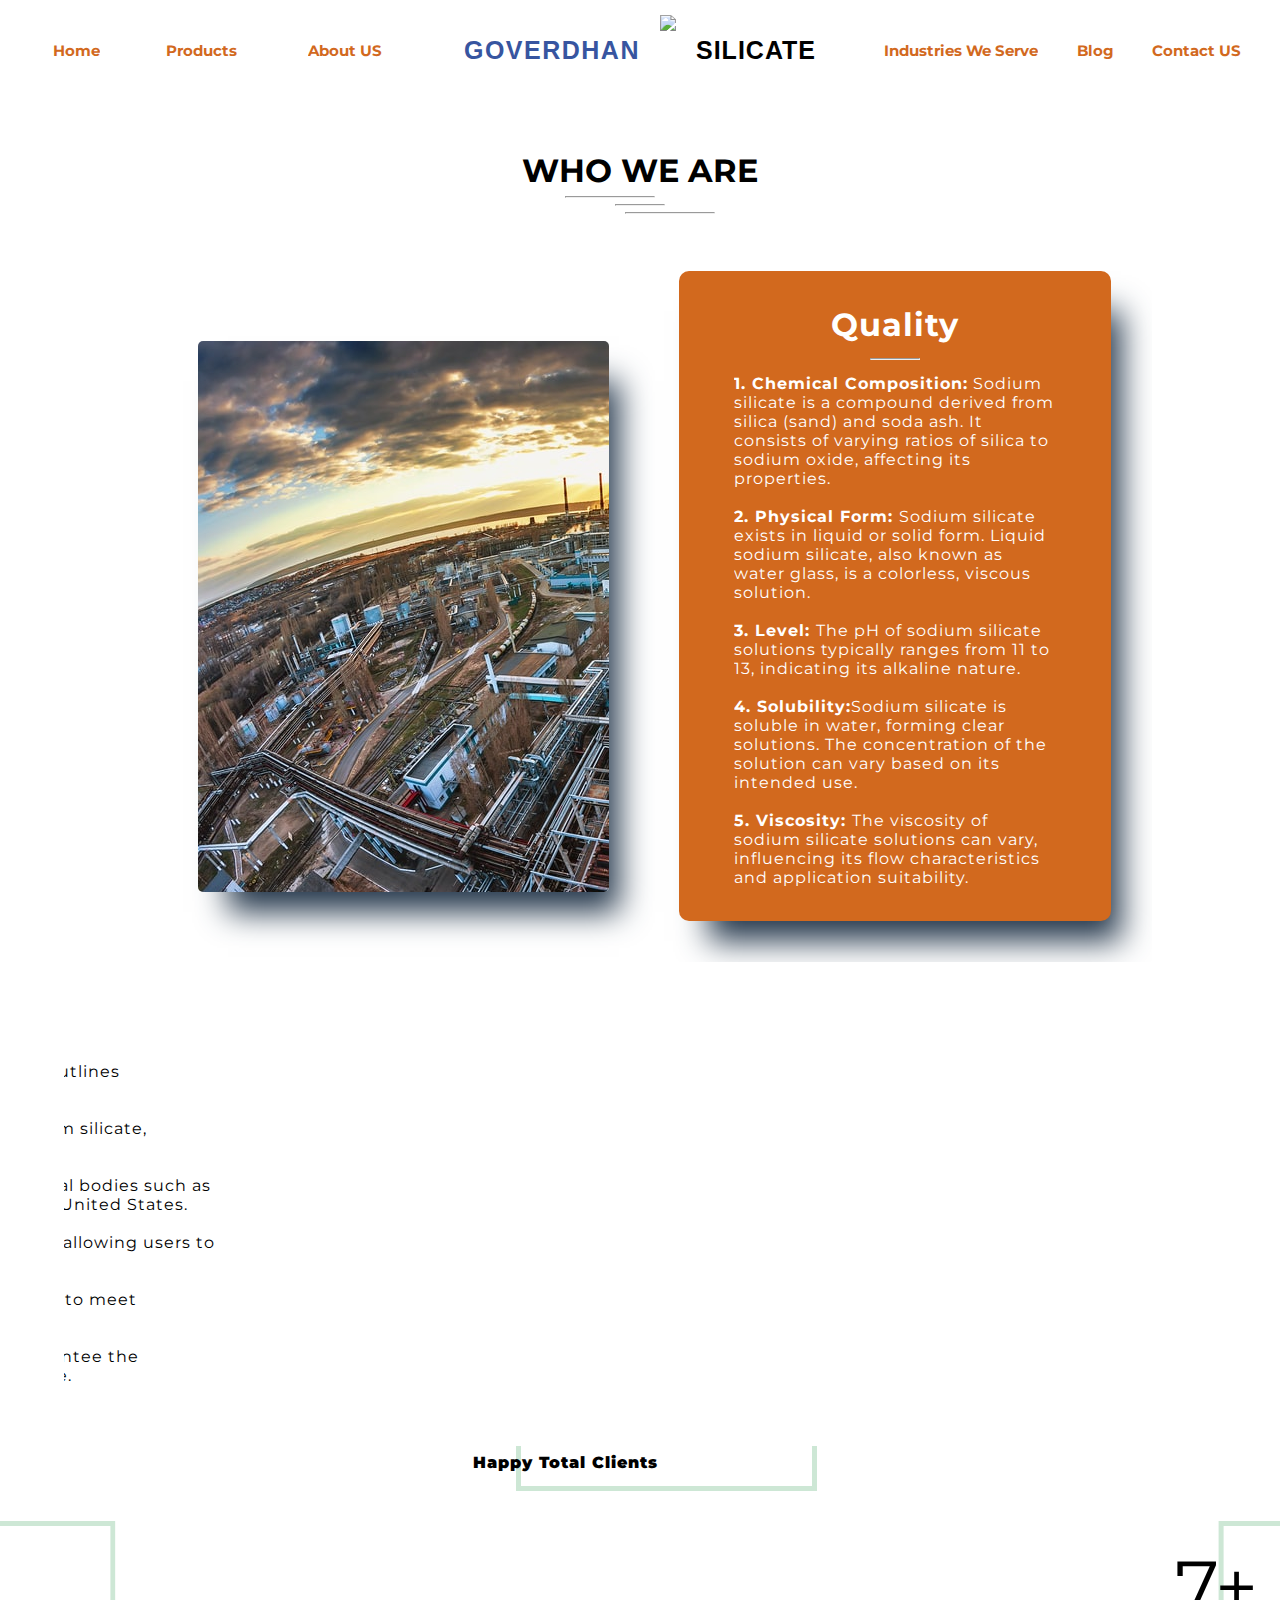
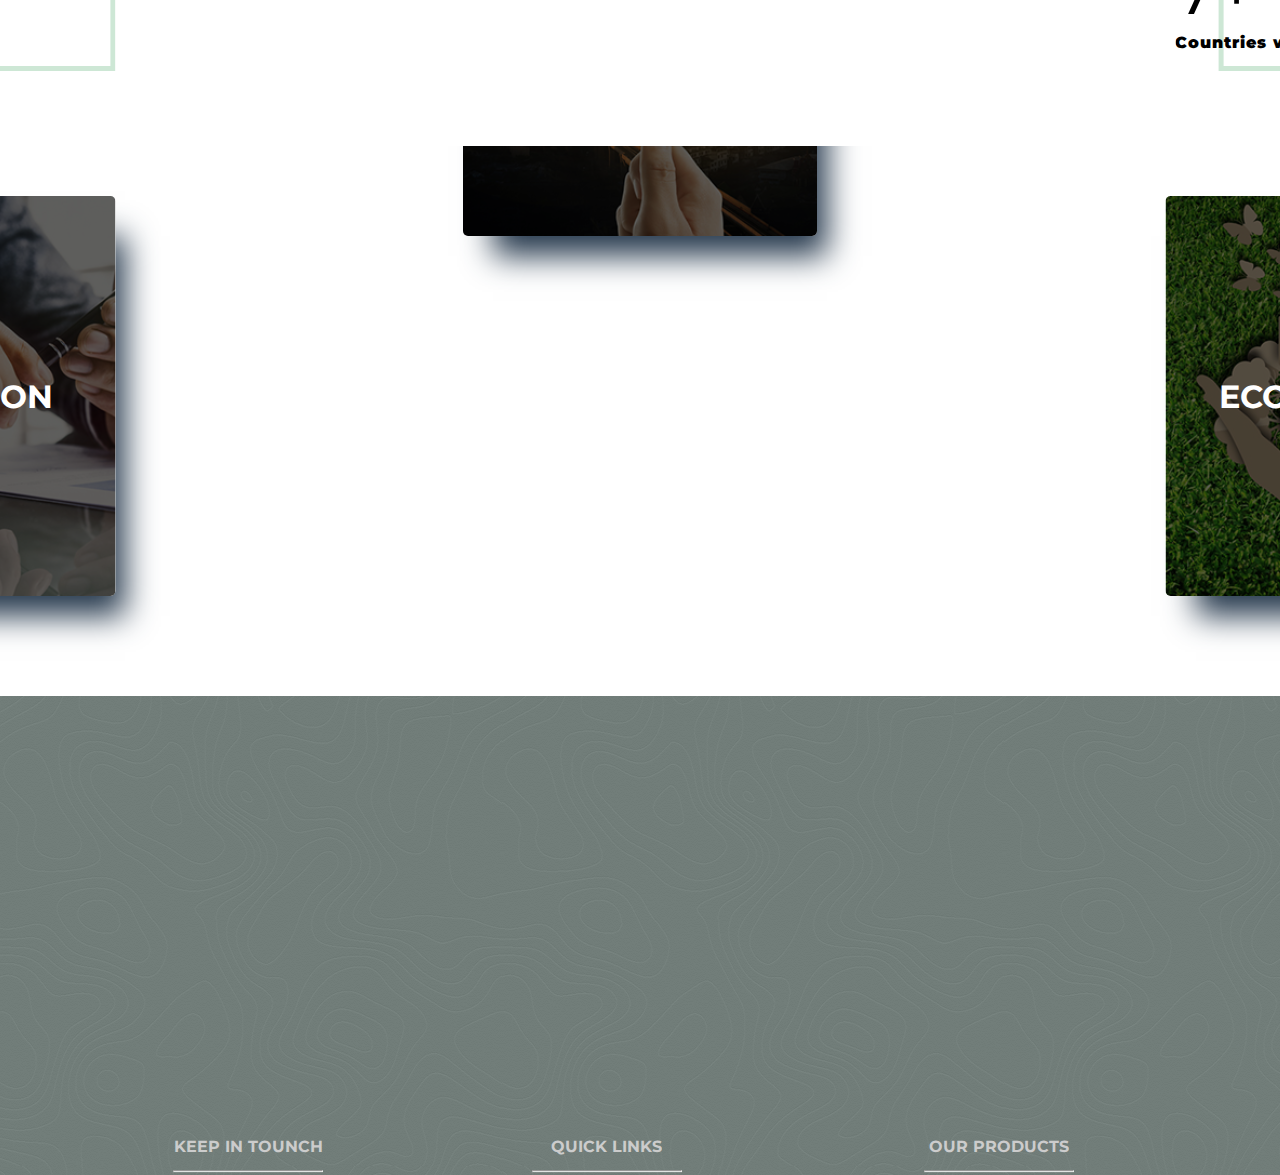
==== commit cc817041: "Merge pull request #2 from laypatel2910/main" ====
--- a/about.html
+++ b/about.html
@@ -18,7 +18,7 @@
 
 <body>
     <nav id="nav">
-        <div class="d-felx">
+        <div class="d-felx" style="height: 100%;">
             <div class="menu-container d-felx" style="justify-content: flex-start;">
                 <div class="menu">
                     <a href="index.html">Home</a>
@@ -56,6 +56,24 @@
                     <a href="contact.html">Contact US</a>
                 </div>
             </div>
+            <div class="responsive-menu-toggle" onclick="toggleResponsiveNav()">
+                <i class="fa-solid fa-bars"></i>
+            </div>
+        </div>
+        <div class="responsive-nav displayNone" id="responsive-nav">
+            <a href="index.html"><div class="responsive-nav-item">Home</div></a>
+            <a> <div class="responsive-nav-item" onclick="toggleResponsiveSubMenu()" style="cursor: pointer;">Products &nbsp;<i class="fa fa-caret-down"></i></div></a>
+            <div class="displayNone" id="responsiveNavSubItem">
+                <a href="product.html?product=Sodium Silicate Liquid"> <div class="responsive-nav-item">Sodium Silicate Liquid</div></a>
+                <a href="product.html?product=Sodium Silicate Glass (Lump/Cullet)"> <div class="responsive-nav-item">Sodium Silicate Glass (Lump/Cullet)</div></a>
+                <a href="product.html?product=Sodium Metasilicate Nonahydrate"> <div class="responsive-nav-item">Sodium Metasilicate Nonahydrate</div></a>
+                <a href="product.html?product=Sodium Metasilicate Pentahydrate"> <div class="responsive-nav-item">Sodium Metasilicate Pentahydrate</div></a>
+                <a href="product.html?product=Sodium Silicate Powder"> <div class="responsive-nav-item">Sodium Silicate Powder</div></a>
+            </div>
+            <a href="about.html"> <div class="responsive-nav-item">About US </div> </a>
+            <a href="Industriesweserve.html"> <div class="responsive-nav-item">Industries We Serve </div> </a>
+            <a href="blog.html"> <div class="responsive-nav-item">Blog </div> </a>
+            <a href="contact.html"> <div class="responsive-nav-item">Contact US </div> </a>
         </div>
     </nav>
 
@@ -178,10 +196,12 @@
     </div>
     <footer class="footer">
         <div class="animation-translate-y-animate-up">
-            <h4>KEEP IN TOUNCH</h4>
-
-            <div class="underline">
-                <hr class="second" />
+            <div class="footer-heading">
+                <h4>KEEP IN TOUNCH</h4>
+
+                <div class="underline">
+                    <hr class="second" />
+                </div>
             </div>
 
             <div class="contact-section">
@@ -214,12 +234,14 @@
             </div>
         </div>
         <div class="animation-translate-y-animate-up">
-            <h4>QUICK LINKS</h4>
-
-            <div>
+            <div class="footer-heading">
+                <h4>QUICK LINKS</h4>
                 <div class="underline">
                     <hr class="second" />
                 </div>
+            </div>
+
+            <div>
 
                 <div class="quick-link">
                     <div class="icon">
@@ -264,13 +286,15 @@
             </div>
         </div>
         <div class="animation-translate-y-animate-up">
-            <h4>OUR PRODUCTS</h4>
-
-            <div class="underline">
-                <hr class="second" />
-            </div>
-
-            <div class="product">
+            <div class="footer-heading">
+                <h4>OUR PRODUCTS</h4>
+    
+                <div class="underline">
+                    <hr class="second" />
+                </div>
+            </div>
+
+            <div class="product ">
 
                 <ul>
                     <li>
--- a/static/css/style.css
+++ b/static/css/style.css
@@ -2,15 +2,21 @@
     margin: 0;
     font-family: 'Montserrat', sans-serif;
     box-sizing: border-box;
+    overflow-x: hidden;
+    /* IE and Edge */
     -ms-overflow-style: none;
-    /* IE and Edge */
+    /* Firefox */
     scrollbar-width: none;
-    /* Firefox */
 }
 
 *::-webkit-scrollbar {
     display: none;
 }
+
+html{
+    max-width: 100vw;
+}
+
 
 nav {
     height: 100px;
@@ -25,7 +31,30 @@
     box-shadow: rgb(38, 57, 77) 20px 30px 30px -10px;
     z-index: 2;
     position: fixed;
-
+}
+
+.responsive-nav{
+    position: absolute;
+    left: 0;
+    z-index: 1;
+    width: 100%;
+    background-color: white;
+    border-bottom-left-radius: 25px;
+    border-bottom-right-radius: 25px;
+}
+
+.responsive-nav-item{
+    width: 100%;
+    height: 50px;
+    display: flex;
+    align-items: center;
+    justify-content: center;
+    border-top: 1px solid rgba(0, 0, 0, 0.126);
+    border-radius: 50px;
+} 
+
+.responsive-nav-item:hover{
+    background-color: rgba(0, 0, 0, 0.136);
 }
 
 .d-felx {
@@ -36,7 +65,8 @@
     justify-content: center;
     align-items: center;
     height: 100px;
-    width: 350px;
+    min-width: 450px;
+    flex-shrink: 0;
 }
 
 .nav-logo-goverdhan {
@@ -69,12 +99,13 @@
 .submenu {
     font-size: 15px;
     font-weight: bolder;
-    padding: 0 25px;
+    padding: 0 10px;
     color: #717279;
     display: flex;
     justify-content: center;
     align-items: center;
     height: 100px;
+    flex-grow: 1;
 }
 
 .menu:hover a {
@@ -122,7 +153,7 @@
 
 .extendable:hover .submenu {
     display: inline-table;
-    /* color: blue; */
+    position: fixed;
 }
 
 .extendable:hover i {
@@ -143,10 +174,8 @@
     justify-content: center;
     flex-direction: column;
     padding: 5px 0;
-    transition: all 0.5s ease-in-out
-}
-
-.slider {
+    transition: all 0.5s ease-in-out;
+    
     .wlcm-msg {
         height: 100%;
         display: flex;
@@ -193,6 +222,7 @@
     align-items: center;
     flex-direction: column;
     padding: 4vw 10vw;
+    max-width: 100vw;
 }
 
 .underline {
@@ -236,17 +266,23 @@
     align-items: center;
     justify-content: center;
     flex-direction: row;
+    flex-wrap: wrap;
     background-color: white;
     padding-top: 50px;
     padding-bottom: 100px;
+    min-height: 500px;
+}
+
+.welcome-section Introduction{
+    max-width: 70%;
 }
 
 .welcome-menu {
     display: flex;
     justify-content: center;
     flex-direction: column;
-    min-width: 25vw;
     padding-left: 5vw;
+    margin: 50px 0;
 }
 
 .menu-item {
@@ -272,12 +308,14 @@
     display: flex;
     margin-top: 20px;
     width: 95vw;
+    min-height: 400px;
+    justify-content: center;
+    background: unset;
+}
+
+.product-slider {
+    width: 40%;
     height: 400px;
-    justify-content: space-between;
-}
-
-.product-slider {
-    width: 25%;
     display: flex;
     align-items: center;
     justify-content: center;
@@ -286,12 +324,13 @@
 }
 
 .product-slider img {
-    width: 100%;
+    min-width: 100%;
     height: 100%;
 }
 
 .product-List {
-    width: 25%;
+    width: 40%;
+    height: 400px;
     display: flex;
     align-items: center;
     justify-content: center;
@@ -309,6 +348,7 @@
     justify-content: space-evenly;
     overflow: auto;
     background-color: white;
+    max-width: 100vw;
 }
 
 .client-logo {
@@ -354,8 +394,9 @@
     justify-content: space-evenly;
     background-image: url("../photos/footer/footer-bg.png");
     background-color: #cdece1;
-    padding: 100px 0;
+    padding: 50px 0;
     color: #cccccc;
+    flex-wrap: wrap;
 
 }
 
@@ -408,9 +449,15 @@
     letter-spacing: 1px;
 }
 
+.product-container-top{
+    width: 100%;
+}
+
 .product-container {
     margin: 5vw;
 }
+
+
 
 .product-container .product {
     display: flex;
@@ -529,8 +576,12 @@
     margin: 10px 5px;
 }
 
-.contact-form .captcha {
+.contact-form {
     margin: 10px 5px;
+}
+
+.captcha {
+    width: 100%;
 }
 
 .contact-form input[type=text] {
@@ -603,7 +654,8 @@
 
 .about-us-sub-content-desc {
     width: 50%;
-    margin: 1%;
+    margin-right: 4%;
+    margin-bottom: 4%;
     padding: 3% 5%;
     letter-spacing: 1px;
     box-shadow: rgb(38, 57, 77) 20px 30px 30px -10px;
@@ -632,9 +684,9 @@
     justify-content: space-evenly;
     align-items: center;
     width: 100%;
-    padding: 0 50px;
     padding: 50px;
     background-color: white;
+    flex-wrap: wrap;
 }
 
 .card {
@@ -779,10 +831,18 @@
     border-radius: 10px;
 }
 
+.blog-container-image-section{
+    display: flex;
+    align-items: center;
+    height: 90vh;
+    flex-direction: column;
+    position: relative;
+}
+
 .blog-header-image {
     background-image: url("https://source.unsplash.com/user/c_v_r/1900x800");
     width: 100%;
-    height: 800px;
+    height: 80%;
     display: flex;
     justify-content: center;
     align-items: flex-end;
@@ -793,10 +853,9 @@
 .blog-header-image-textarea {
     text-align: center;
     background-color: rgba(204, 204, 204, 0.90);
-    width: 40%;
-    height: 50%;
+    width: 50%;
     position: absolute;
-    bottom: -250px;
+    bottom: 0;
     padding: 5%;
     padding-top: 7%;
     border-radius: 10px;
@@ -805,7 +864,7 @@
 }
 
 .blog-heading {
-    font-size: 50px;
+    font-size: 40px;
 }
 
 .blog-content {
@@ -822,7 +881,20 @@
 
 .blog-content-text {
     margin-bottom: 50px;
-}
+
+}
+
+.blog-content-text-last {
+    color: chocolate;
+}
+
+.blog-content-text-last::first-letter {
+    font-size: 40px;
+    float: left;
+    padding-right: 7px;
+    padding-bottom: 5px;
+}
+
 
 .blog-content-text::first-letter {
     font-size: 40px;
@@ -857,14 +929,14 @@
         .image-section {
             display: flex;
             justify-content: space-evenly;
-            margin: 70px;
+            flex-wrap: wrap;
 
             .image {
                 height: 300px;
                 width: 40%;
                 border-radius: 10px;
                 box-shadow: rgb(38, 57, 77) 20px 30px 30px -10px;
-                ;
+                margin: 50px 0;
             }
         }
 
@@ -886,7 +958,6 @@
             justify-content: center;
             align-items: center;
             flex-direction: column;
-            margin-bottom: 50px;
 
             .raw {
                 width: 80%;
@@ -1003,4 +1074,332 @@
 
 .displayNone {
     display: none;
+}
+
+.home-page-product-section{
+    min-height: 650px !important;
+    display: flex;
+    align-items: center;
+    justify-content: center;
+    flex-wrap: wrap;
+}
+
+.responsive-menu-toggle {
+    font-size : 30px;
+    height: 100%;
+    margin-left: auto;
+    display: flex;
+    align-items: center;
+    justify-content: center;
+    display: none;
+}
+
+.footer-heading{
+    display: flex;
+    align-items: center;
+    flex-direction: column;
+    margin-top: 50px;
+}
+
+@media screen AND (max-width: 1000px) {
+    .menu-container{
+        display: none;
+    }
+    .responsive-menu-toggle{
+        display: flex;
+    }
+}
+
+@media screen AND (max-width: 700px) {
+    .home-page-product-section{
+        min-height: 1000px ;
+        position: relative;
+
+        .product-higlight{
+            flex-wrap: wrap;
+        }
+
+        .product-slider{
+            height: 350px;
+            width: 100%;
+            margin: 10px 0px;
+        }
+        .product-List{
+            height: 350px;
+            width: 100%;
+            margin: 10px 0px;
+        }
+    }
+
+    .section{
+        max-width: 100vw !important;
+    }
+    .slider{
+        height: 40vh;
+        .wlcm-msg {
+            .main {
+                font-size: 20px;
+            }
+    
+            .sub {
+                font-size: 10px;
+            }
+        }
+    }
+
+    .client-logo {
+        margin: 50px 20px;
+        min-width: 150px;
+    }
+    
+    .active-client-logo {
+        min-width: 350px;
+        height: 250px;
+    }
+    
+    .sub-active-client-logo {
+        min-width: 220px;
+        height: 200px;
+    }
+
+    .branding-card {
+        width: 100%;
+    }
+
+    .nav-logo-parent{
+        max-width: 100vw;
+        min-width: unset;
+    }
+
+    .nav-logo{
+        height: 50px;
+    }
+
+    .nav-logo-goverdhan{
+        font-size: unset;
+    }
+
+    .nav-logo-Silicate{
+        font-size: unset;
+    }
+
+    .nav-scroll{
+        .responsive-nav{
+            position: fixed;
+        }
+    }
+
+    .product-page-nav{
+        border: unset;
+        flex-wrap: wrap;
+        width: 100%;
+
+        a{
+            width: 100%;
+            
+            .product-page-nav-item {
+                width: 100%;
+                height: 50px;
+                display: flex;
+                align-items: center;
+                justify-content: center;
+            }
+        }
+    }
+
+    .product-page-nav-product-section {
+        .product-introduction{
+            .image-section {
+                margin: 20px 0px;
+                
+                .image {
+                    min-width: 100%;
+                    margin : 50px 20px;
+                    box-shadow: none;
+                }
+            }
+        }
+    }
+
+    .product-page-nav-product-section
+    .product-introduction{
+        padding: unset;
+    }
+
+    .product-page-nav-product-section
+    {
+        .product-prperties
+        {
+            margin-bottom: 50px;
+
+            .properties-table
+            {
+                font-size: 10px;
+
+                .raw{
+                    width: 100%;
+
+                    .column{
+                        padding: 2px;
+                    }
+                }
+            }
+        }
+
+        .section-title{
+            text-align: center;
+        }
+
+        .product-usage-and-packing-section{
+            flex-wrap: wrap;
+            padding: 25px 0px;
+            margin: 0px;
+            .product-usage{
+                width: 100%;
+                align-items: flex-start;
+                margin-bottom: 50px;
+
+                .section-title{
+                    width: 100%;
+                }
+
+                .product-usage-list{
+                    width: 100%;
+                    .product-usage-detail {
+                        font-size: 12px;
+                    }
+                }
+            }
+        }
+
+        .product-info-section {
+            padding: 0px;
+            flex-direction: column;
+
+            .product-info-container{
+                font-size: 12px;
+                margin: 5px 0;
+                div{
+                    display: inline;
+                }
+            }
+        }
+    }
+
+    .about-us-sub-content{
+        flex-direction: column;
+        margin-bottom: 50px;
+    }
+
+    .about-us-sub-content-img {
+        width: 100%;
+        margin: 50px 0px;
+        height: 200px;
+        background-size: cover;
+        box-shadow: none;
+    }
+
+    .about-us-sub-content-desc{
+        width: 100%;
+        box-shadow: none;
+    }
+
+    .about-us-achievement-card {
+        width: 100%;
+    }
+
+    .values-card{
+        width: 100%;
+    }
+
+    .card-container{
+        font-size: 12px;
+    }
+
+    .product-container-row{
+        flex-wrap: wrap;
+    }
+
+    .product-container 
+    {
+        margin: unset;
+        margin-left: 10vw;
+
+        .product{
+            flex-direction: column;
+            width: unset;
+            min-width: unset;
+            margin: unset;
+            margin-right: 30px;
+            margin-bottom: 60px;
+    
+            .p-image{
+                width: 100%;
+                height: 300px;
+            }
+    
+            .p-desc{
+                width: 100%;
+            }
+        }
+    }
+
+    .industries-we-serve-section-responsive-need{
+        margin: 100px 0px;
+    }
+
+    .blog-container{
+        width: unset;
+        box-shadow: unset;
+    }
+
+    .blog{
+        padding: 5px;
+    }
+
+    .blog-header-image{
+        height: 90%;
+    }
+
+    .blog-header-image-textarea{
+        width: 90%;
+    }
+
+    .blog-content{
+        padding: 50px 25px;
+        margin-top: unset;
+        width: unset;
+    }
+
+    .contact-info{
+        flex-wrap: wrap;
+        width: 100%;
+    }
+
+    .contact-info .contact-details{
+        width: 100%;
+    }
+
+    .contact-container{
+        flex-wrap: wrap;
+        height: unset;
+
+        .contact-form-container{
+            width: 100%;
+        }
+
+        .google-map{
+            width: 100%;
+            height: 350px;
+            padding: 0;
+        }
+    }
+
+    .contact-form {
+        margin: unset;
+    }
+    
+    .captcha {
+        width: 100%;
+    }
 }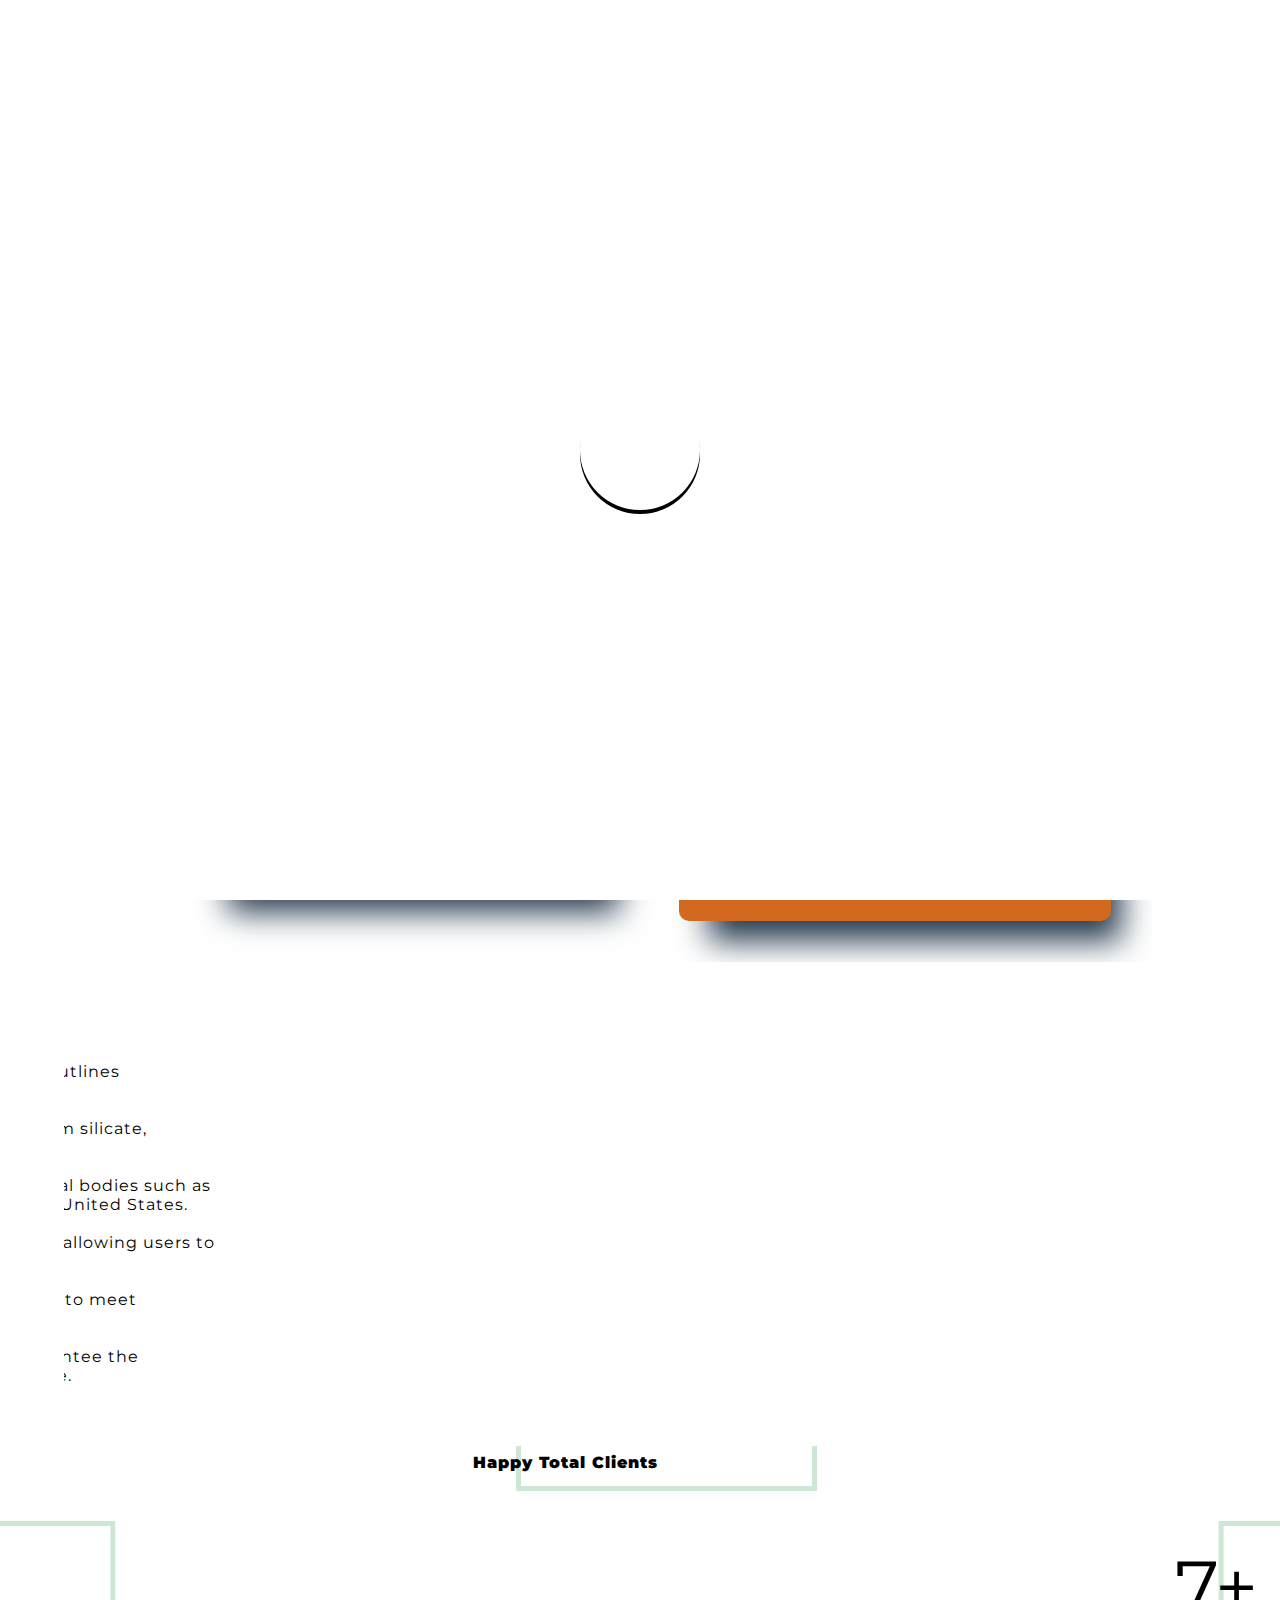
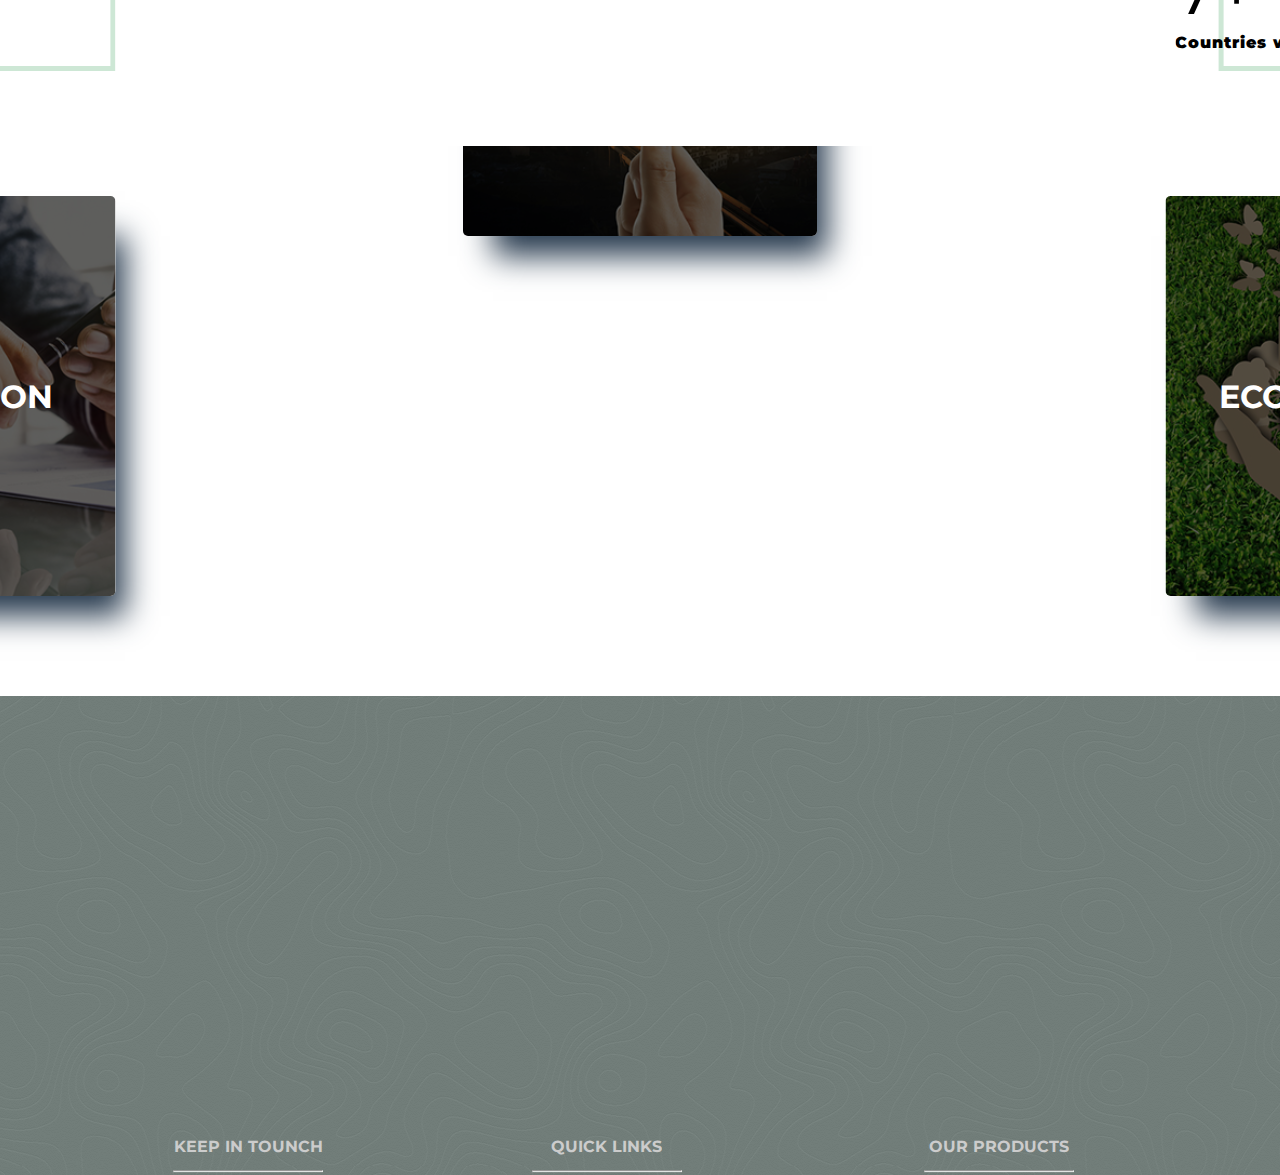
==== commit 6f6a58e9: "spinner" ====
--- a/about.html
+++ b/about.html
@@ -17,6 +17,11 @@
 </head>
 
 <body>
+    <div class="loading-spinner-parent" id="spinner">
+        <div class="loading-spinner">
+        </div>
+    </div>
+    
     <nav id="nav">
         <div class="d-felx" style="height: 100%;">
             <div class="menu-container d-felx" style="justify-content: flex-start;">
--- a/static/css/style.css
+++ b/static/css/style.css
@@ -1101,6 +1101,55 @@
     margin-top: 50px;
 }
 
+.loading-spinner-parent{
+    width: 100vw;
+    height: 100vh;
+    background-color: rgb(255, 255, 255);
+    position: fixed;
+    z-index: 10;
+    display: flex;
+    align-items: center;
+    justify-content: center;
+    
+    .loading-spinner{
+        content:"";
+        position:fixed;
+        width:120px;
+        height:120px;
+        background-color:rgba(0,0,0,0);
+        border-radius:100%;
+        margin:15px;
+        box-shadow: 0 4px 0 0 #000;
+        transition: all 1s linear;
+        animation: lds-eclipse 0.5s linear infinite;
+    }
+}
+
+@keyframes opesity-decrease {
+    100% {display: none;}
+}
+
+@keyframes spinning {
+    0% { transform: translate(-50%,-50%) scale(1) translateZ(0);}
+    50% { transform: translate(-50%,-50%) scale(1.1) translateZ(0);}
+    100% { transform: translate(-50%,-50%) scale(1) translateZ(0);}
+}
+
+@keyframes lds-eclipse {
+  0% {
+    -webkit-transform: rotate(0deg);
+    transform: rotate(0deg);
+  }
+  50% {
+    -webkit-transform: rotate(180deg);
+    transform: rotate(180deg);
+  }
+  100% {
+    -webkit-transform: rotate(360deg);
+    transform: rotate(360deg);
+  }
+}
+
 @media screen AND (max-width: 1000px) {
     .menu-container{
         display: none;
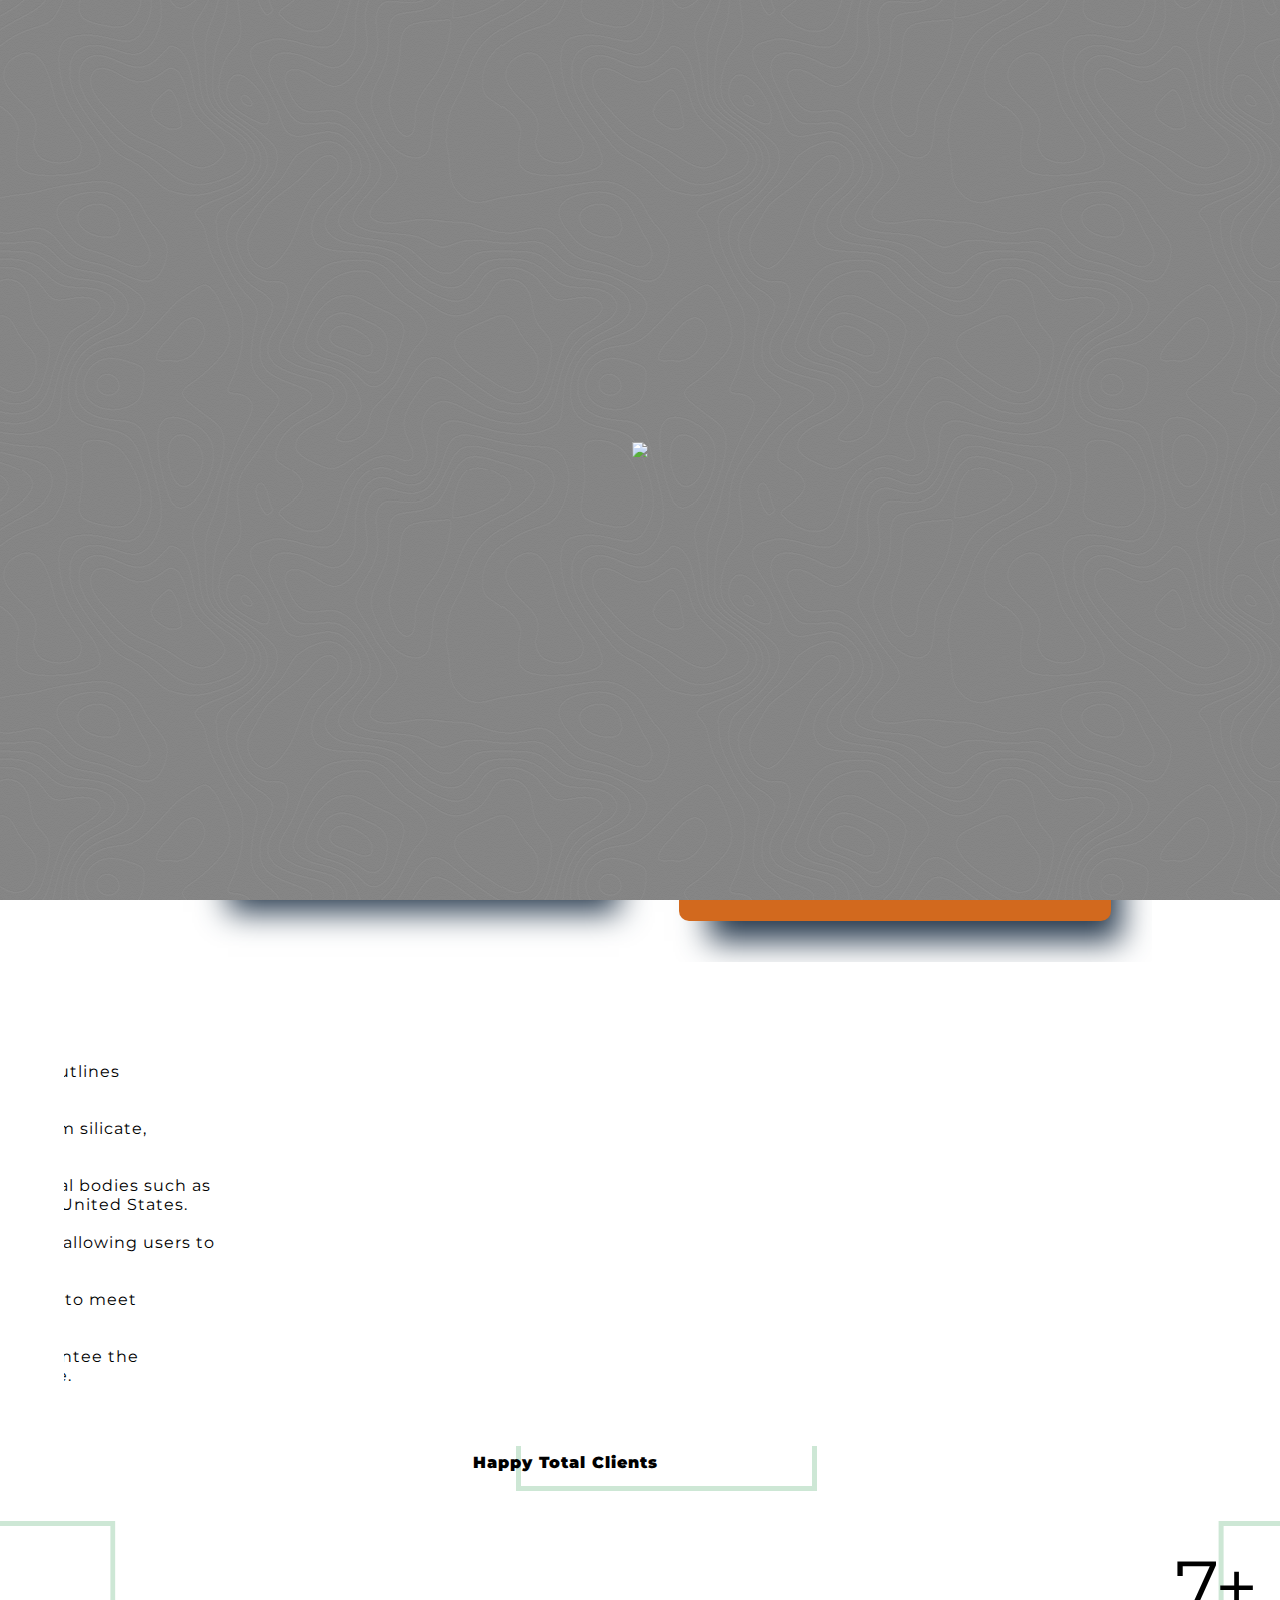
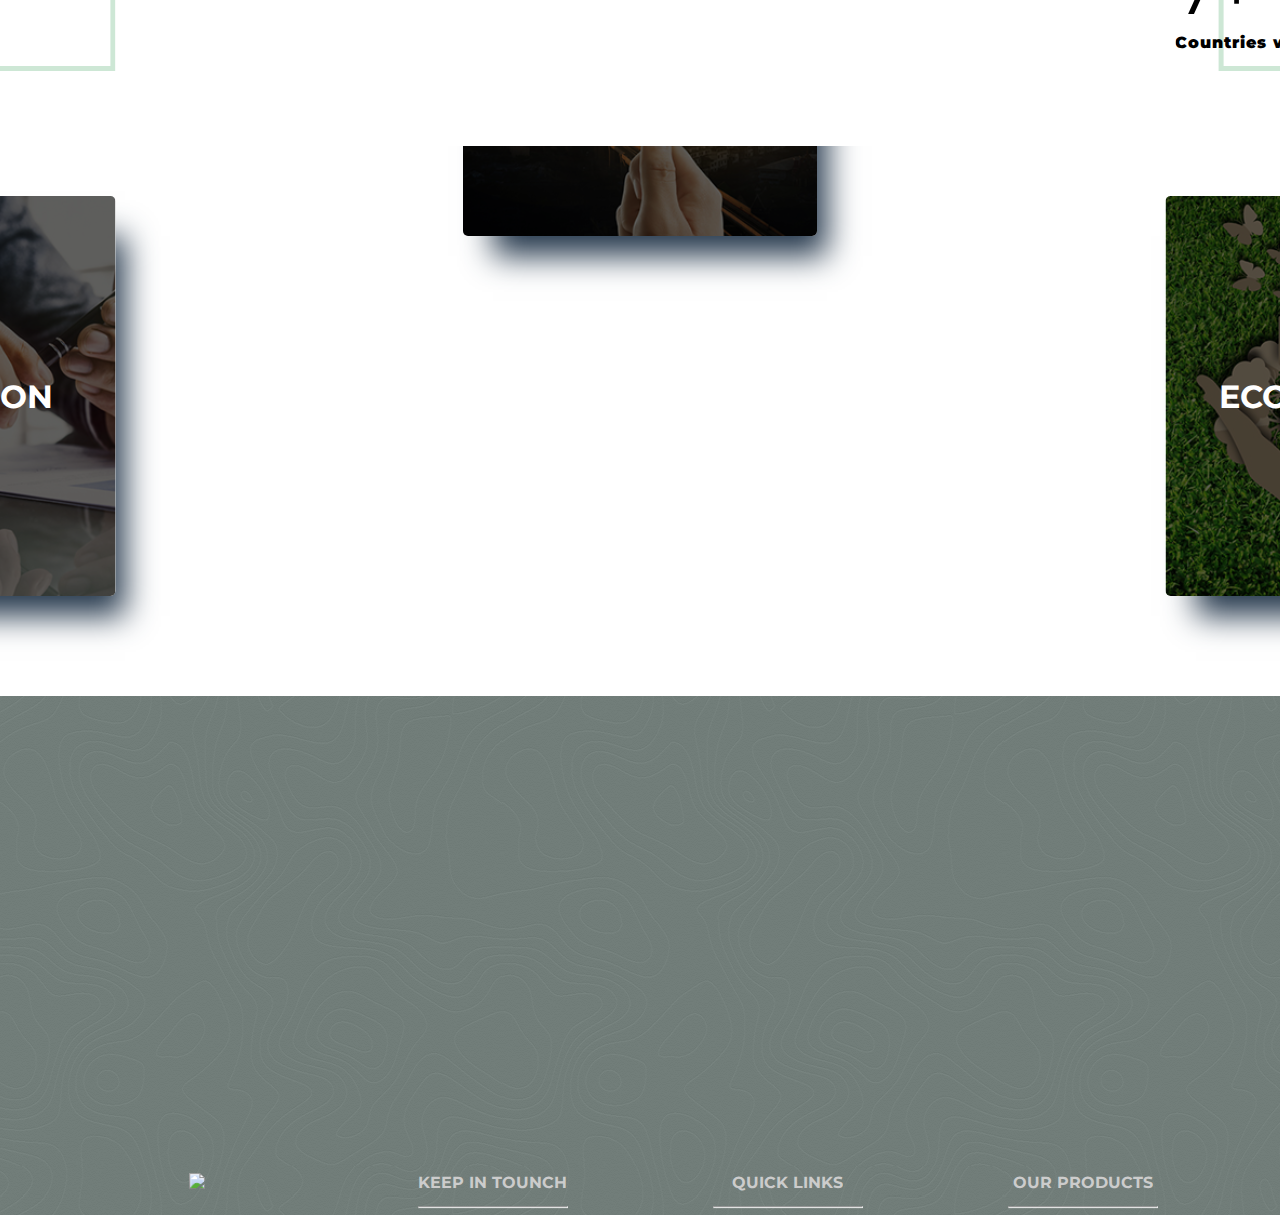
==== commit 8c108e54: "commit" ====
--- a/about.html
+++ b/about.html
@@ -18,10 +18,9 @@
 
 <body>
     <div class="loading-spinner-parent" id="spinner">
-        <div class="loading-spinner">
-        </div>
+        <img src="static/photos/logos/logo.svg">
     </div>
-    
+
     <nav id="nav">
         <div class="d-felx" style="height: 100%;">
             <div class="menu-container d-felx" style="justify-content: flex-start;">
@@ -200,7 +199,23 @@
         </div>
     </div>
     <footer class="footer">
-        <div class="animation-translate-y-animate-up">
+        <div class="footer-section animation-translate-y-animate-up">
+            <div class="footer-heading">
+                <div class="footer-logo">
+                    <img class="nav-logo" src="static/photos/logos/logo.svg">
+                    <div class="nav-logo-goverdhan"> GOVERDHAN </div>
+                    <div class="nav-logo-Silicate"> SILICATE </div>
+                </div>
+                <div class="description" style="text-align: center; margin: 10px 0;">Lorem ipsum dolor sit amet conse ctetur adipisicing elit. Au tem, quia!</div>
+                <div class="social-media-logos">
+                    <i class="fa-brands fa-instagram"></i>
+                    <i class="fa-brands fa-facebook"></i>
+                    <i class="fa-brands fa-linkedin"></i>
+                    <i class="fa-brands fa-google-plus-g"></i>
+                </div>
+            </div>
+        </div>
+        <div class="footer-section animation-translate-y-animate-up">
             <div class="footer-heading">
                 <h4>KEEP IN TOUNCH</h4>
 
@@ -208,37 +223,38 @@
                     <hr class="second" />
                 </div>
             </div>
-
-            <div class="contact-section">
-                <div class="icon">
-                    <i class="fa-solid fa-map-location-dot"></i>
-                </div>
-                <div class="description">
-                    <p>Goverdhan Silicate</p>
-                    <p>Opp.CNG Pump , Jetpar Road ,</p>
-                    <p>At.Bela.Morbi-363642 ,</p>
-                    <p>Gujarat - INDIA</p>
-                </div>
-            </div>
-            <div class="contact-section">
-                <div class="icon">
-                    <i class="fa-solid fa-phone-volume"></i>
-                </div>
-                <div class="description">
-                    <p>contact : +91-0123456789</p>
-                    <p>contact : +91-0123456789</p>
-                </div>
-            </div>
-            <div class="contact-section">
-                <div class="icon">
-                    <i class="fa-solid fa-envelopes-bulk"></i>
-                </div>
-                <div class="description">
-                    <p> abcdefghi@jklm.opq</p>
-                </div>
-            </div>
-        </div>
-        <div class="animation-translate-y-animate-up">
+            <div>
+                <div class="contact-section">
+                    <div class="icon">
+                        <i class="fa-solid fa-map-location-dot"></i>
+                    </div>
+                    <div class="description">
+                        <p>Goverdhan Silicate</p>
+                        <p>Opp.CNG Pump , Jetpar Road ,</p>
+                        <p>At.Bela.Morbi-363642 ,</p>
+                        <p>Gujarat - INDIA</p>
+                    </div>
+                </div>
+                <div class="contact-section">
+                    <div class="icon">
+                        <i class="fa-solid fa-phone-volume"></i>
+                    </div>
+                    <div class="description">
+                        <p>contact : +91-0123456789</p>
+                        <p>contact : +91-0123456789</p>
+                    </div>
+                </div>
+                <div class="contact-section">
+                    <div class="icon">
+                        <i class="fa-solid fa-envelopes-bulk"></i>
+                    </div>
+                    <div class="description">
+                        <p> abcdefghi@jklm.opq</p>
+                    </div>
+                </div>
+            </div>
+        </div>
+        <div class="footer-section animation-translate-y-animate-up">
             <div class="footer-heading">
                 <h4>QUICK LINKS</h4>
                 <div class="underline">
@@ -290,7 +306,7 @@
                 </div>
             </div>
         </div>
-        <div class="animation-translate-y-animate-up">
+        <div class="footer-section animation-translate-y-animate-up">
             <div class="footer-heading">
                 <h4>OUR PRODUCTS</h4>
     
@@ -299,32 +315,42 @@
                 </div>
             </div>
 
-            <div class="product ">
+            <div class="product">
 
                 <ul>
                     <li>
                         <div class="description">
-                            <p>Sodium Silicate Liquid</p>
-                        </div>
-                    </li>
-                    <li>
-                        <div class="description">
-                            <p>Sodium Silicate Glass (Lump/Cullet)</p>
-                        </div>
-                    </li>
-                    <li>
-                        <div class="description">
-                            <p>Sodium Metasilicate Nonahydrate</p>
-                        </div>
-                    </li>
-                    <li>
-                        <div class="description">
-                            <p>Sodium Metasilicate Pentahydrate</p>
-                        </div>
-                    </li>
-                    <li>
-                        <div class="description">
-                            <p>Sodium Silicate Powder</p>
+                            <a href="product.html?product=Sodium Silicate Liquid">
+                                <p>Sodium Silicate Liquid</p>
+                            </a>
+                        </div>
+                    </li>
+                    <li>
+                        <div class="description">
+                            <a href="product.html?product=Sodium Silicate Glass (Lump/Cullet)">
+                                <p>Sodium Silicate Glass (Lump/Cullet)</p>
+                            </a>
+                        </div>
+                    </li>
+                    <li>
+                        <div class="description">
+                            <a href="product.html?product=Sodium Metasilicate Nonahydrate">
+                                <p>Sodium Metasilicate Nonahydrate</p>
+                            </a>
+                        </div>
+                    </li>
+                    <li>
+                        <div class="description">
+                            <a href="product.html?product=Sodium Metasilicate Pentahydrate">
+                                <p>Sodium Metasilicate Pentahydrate</p>
+                            </a>
+                        </div>
+                    </li>
+                    <li>
+                        <div class="description">
+                            <a href="product.html?product=Sodium Silicate Powder">
+                                <p>Sodium Silicate Powder</p>
+                            </a>
                         </div>
                     </li>
                 </ul>
--- a/static/css/style.css
+++ b/static/css/style.css
@@ -394,10 +394,9 @@
     justify-content: space-evenly;
     background-image: url("../photos/footer/footer-bg.png");
     background-color: #cdece1;
-    padding: 50px 0;
+    padding: 50px;
     color: #cccccc;
     flex-wrap: wrap;
-
 }
 
 .contact-section {
@@ -414,12 +413,12 @@
     font-size: 20px;
 }
 
-.contact-section .description {
+.footer-section .description{
     font-size: 13px;
     font-weight: 900;
     line-height: 25px;
     letter-spacing: 1px;
-    width: 80%;
+    
 }
 
 .quick-link {
@@ -1110,19 +1109,51 @@
     display: flex;
     align-items: center;
     justify-content: center;
-    
-    .loading-spinner{
+    background-image: url(../photos/footer/footer-bg.png);
+
+    img{
         content:"";
         position:fixed;
-        width:120px;
-        height:120px;
-        background-color:rgba(0,0,0,0);
-        border-radius:100%;
-        margin:15px;
-        box-shadow: 0 4px 0 0 #000;
-        transition: all 1s linear;
-        animation: lds-eclipse 0.5s linear infinite;
-    }
+        animation: spinning 0.5s linear infinite;
+    }
+}
+
+.footer-logo{
+    display: flex;
+    align-items: center;
+    justify-content: center;
+    flex-direction: column;
+}
+
+.footer-section{
+    display: flex;
+    align-items: center;
+    flex-direction: column;
+    width: 25%;
+}
+
+.footer-section .social-media-logos{
+    font-size: 30px;
+}
+
+.footer-section .social-media-logos i{
+    margin: 15px;
+}
+
+.footer-section-content{
+    max-width: 80%;
+}
+
+.social-media-logos i:hover{
+    color: #3755a0;
+}
+
+.footer-section .product li{
+    margin: 20px 0;
+}
+
+.footer-section a{
+    color: #cccccc;
 }
 
 @keyframes opesity-decrease {
@@ -1130,9 +1161,9 @@
 }
 
 @keyframes spinning {
-    0% { transform: translate(-50%,-50%) scale(1) translateZ(0);}
-    50% { transform: translate(-50%,-50%) scale(1.1) translateZ(0);}
-    100% { transform: translate(-50%,-50%) scale(1) translateZ(0);}
+    0% { transform: scale(1) translateZ(0);}
+    50% { transform: scale(1.1) translateZ(0);}
+    100% { transform: scale(1) translateZ(0);}
 }
 
 @keyframes lds-eclipse {
@@ -1451,4 +1482,8 @@
     .captcha {
         width: 100%;
     }
+
+    .footer-section{
+        width: 100%;
+    }
 }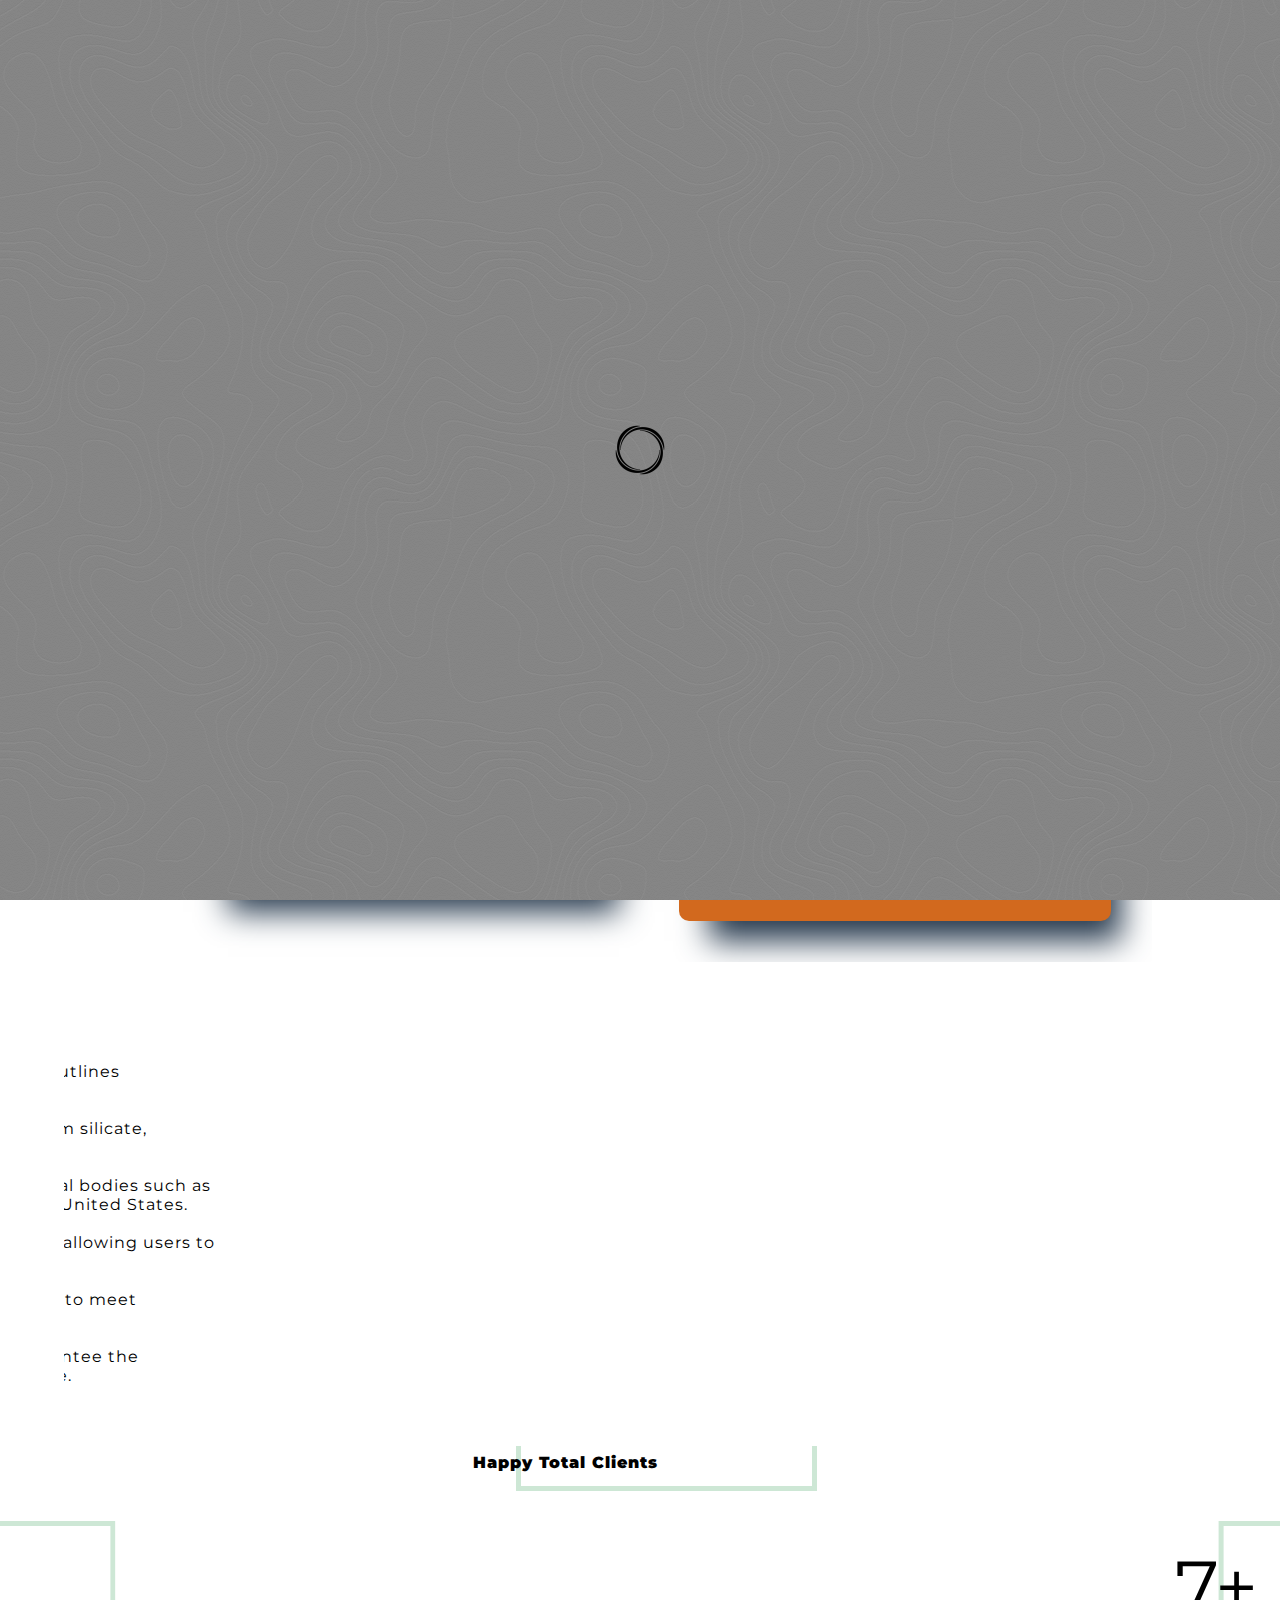
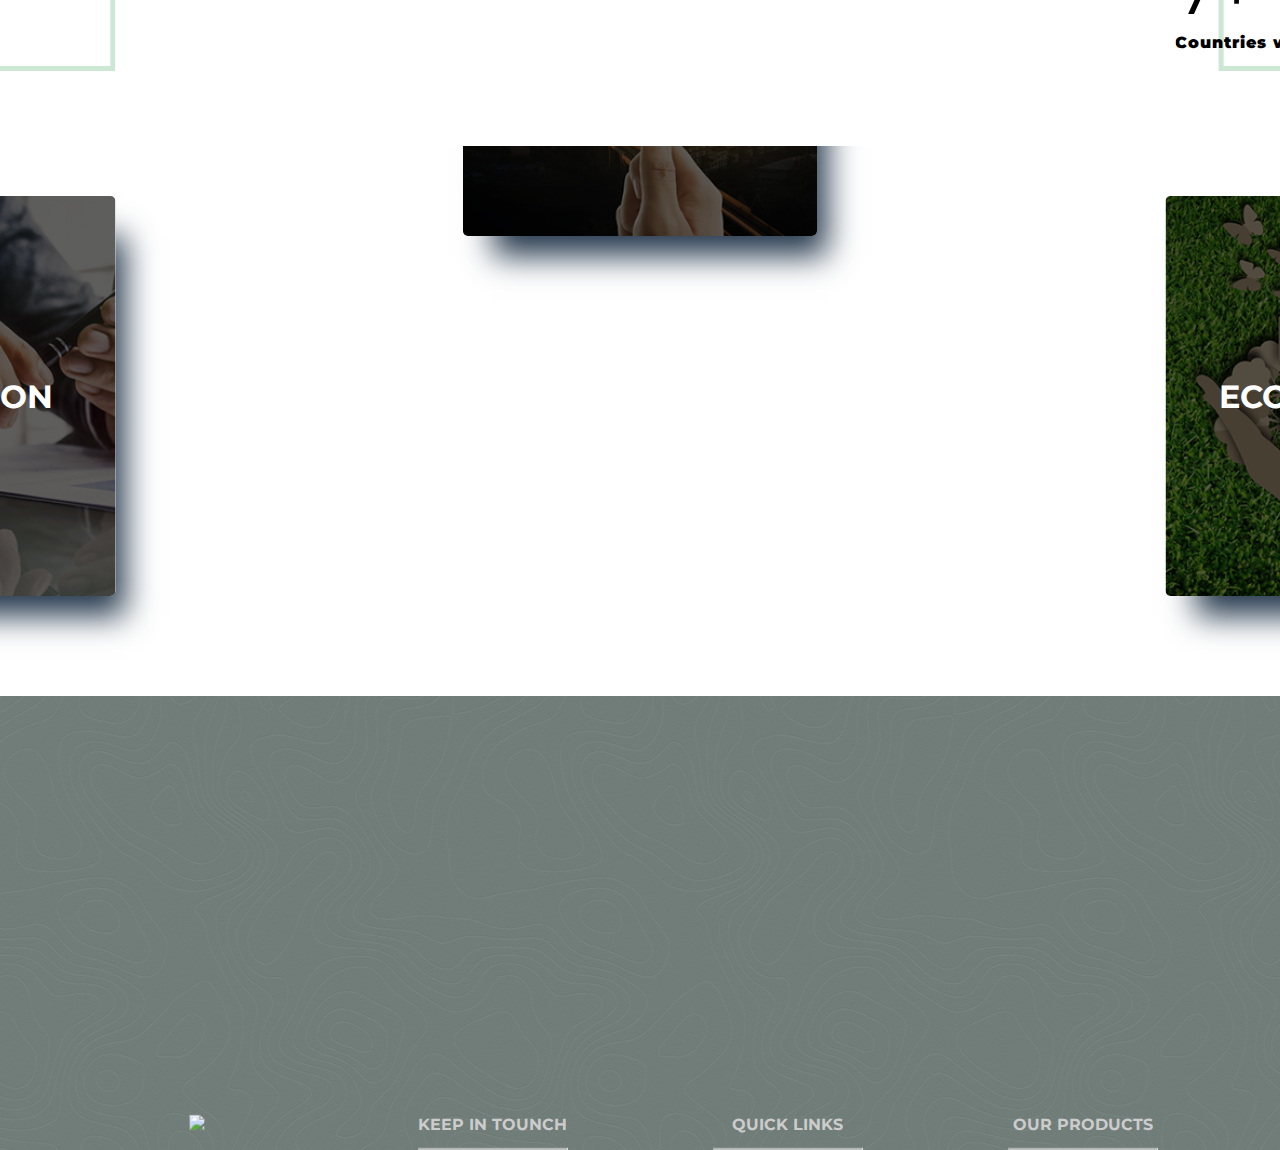
==== commit 89590743: "test" ====
--- a/about.html
+++ b/about.html
@@ -18,7 +18,7 @@
 
 <body>
     <div class="loading-spinner-parent" id="spinner">
-        <img src="static/photos/logos/logo.svg">
+        <img src="static/photos/slider/circle-logo.webp">
     </div>
 
     <nav id="nav">
@@ -33,10 +33,7 @@
                         <a href="product.html?product=Sodium Silicate Liquid">Sodium Silicate Liquid</a>
                         <a href="product.html?product=Sodium Silicate Glass (Lump/Cullet)">Sodium Silicate Glass
                             (Lump/Cullet)</a>
-                        <a href="product.html?product=Sodium Metasilicate Nonahydrate">Sodium Metasilicate
-                            Nonahydrate</a>
-                        <a href="product.html?product=Sodium Metasilicate Pentahydrate">Sodium Metasilicate
-                            Pentahydrate</a>
+                        <a href="product.html?product=Sodium Metasilicate">Sodium Metasilicate </a>
                         <a href="product.html?product=Sodium Silicate Powder">Sodium Silicate Powder</a>
                     </div>
                 </div>
@@ -45,7 +42,7 @@
                 </div>
             </div>
             <div class="nav-logo-parent d-felx">
-                <div class="nav-logo-goverdhan"> GOVERDHAN </div>
+                <div class="nav-logo-Govardhan"> Govardhan </div>
                 <img class="nav-logo" src="static/photos/logos/logo.svg">
                 <div class="nav-logo-Silicate"> SILICATE </div>
             </div>
@@ -70,8 +67,7 @@
             <div class="displayNone" id="responsiveNavSubItem">
                 <a href="product.html?product=Sodium Silicate Liquid"> <div class="responsive-nav-item">Sodium Silicate Liquid</div></a>
                 <a href="product.html?product=Sodium Silicate Glass (Lump/Cullet)"> <div class="responsive-nav-item">Sodium Silicate Glass (Lump/Cullet)</div></a>
-                <a href="product.html?product=Sodium Metasilicate Nonahydrate"> <div class="responsive-nav-item">Sodium Metasilicate Nonahydrate</div></a>
-                <a href="product.html?product=Sodium Metasilicate Pentahydrate"> <div class="responsive-nav-item">Sodium Metasilicate Pentahydrate</div></a>
+                <a href="product.html?product=Sodium Metasilicate"> <div class="responsive-nav-item">Sodium Metasilicate</div></a>
                 <a href="product.html?product=Sodium Silicate Powder"> <div class="responsive-nav-item">Sodium Silicate Powder</div></a>
             </div>
             <a href="about.html"> <div class="responsive-nav-item">About US </div> </a>
@@ -203,10 +199,13 @@
             <div class="footer-heading">
                 <div class="footer-logo">
                     <img class="nav-logo" src="static/photos/logos/logo.svg">
-                    <div class="nav-logo-goverdhan"> GOVERDHAN </div>
+                    <div class="nav-logo-Govardhan"> Govardhan </div>
                     <div class="nav-logo-Silicate"> SILICATE </div>
                 </div>
-                <div class="description" style="text-align: center; margin: 10px 0;">Lorem ipsum dolor sit amet conse ctetur adipisicing elit. Au tem, quia!</div>
+                <div class="description" style="text-align: center; margin: 10px 0;">
+                    with progress of community <br/>
+                    Today | Tomorrow | Everyday
+                </div>
                 <div class="social-media-logos">
                     <i class="fa-brands fa-instagram"></i>
                     <i class="fa-brands fa-facebook"></i>
@@ -229,7 +228,7 @@
                         <i class="fa-solid fa-map-location-dot"></i>
                     </div>
                     <div class="description">
-                        <p>Goverdhan Silicate</p>
+                        <p>Govardhan Silicate</p>
                         <p>Opp.CNG Pump , Jetpar Road ,</p>
                         <p>At.Bela.Morbi-363642 ,</p>
                         <p>Gujarat - INDIA</p>
@@ -334,15 +333,8 @@
                     </li>
                     <li>
                         <div class="description">
-                            <a href="product.html?product=Sodium Metasilicate Nonahydrate">
-                                <p>Sodium Metasilicate Nonahydrate</p>
-                            </a>
-                        </div>
-                    </li>
-                    <li>
-                        <div class="description">
-                            <a href="product.html?product=Sodium Metasilicate Pentahydrate">
-                                <p>Sodium Metasilicate Pentahydrate</p>
+                            <a href="product.html?product=Sodium Metasilicate">
+                                <p>Sodium Metasilicate</p>
                             </a>
                         </div>
                     </li>
--- a/static/css/style.css
+++ b/static/css/style.css
@@ -69,7 +69,7 @@
     flex-shrink: 0;
 }
 
-.nav-logo-goverdhan {
+.nav-logo-Govardhan {
     color: #3755a0;
     font-family: sans-serif;
     font-size: 25px;
@@ -336,6 +336,7 @@
     justify-content: center;
     margin: 10px 50px;
     border: 2px solid black;
+    color: white;
 }
 
 .product-item {
@@ -467,6 +468,7 @@
     border-radius: 5px;
     background-size: cover;
     margin: 60px;
+    height: 300px;
 }
 
 .empty-product {
@@ -482,14 +484,22 @@
     border-bottom-left-radius: 5px;
     border-top-left-radius: 5px;
     transition-duration: 1s;
+    width: 50%;
 }
 
 .product-container .product .p-desc {
     width: 250px;
     padding: 10px;
-    text-align: center;
     border-bottom-right-radius: 5px;
     border-top-right-radius: 5px;
+    display: flex;
+    align-items: center;
+    width: 50%;
+    flex-direction: column;
+    
+    h2{
+        margin: 20px 0;
+    }
 }
 
 .product-container-row {
@@ -906,33 +916,43 @@
     display: flex;
     margin: 50px 0;
     border: 1px solid rgb(38, 57, 77);
+    width: 100%;
+
+    a {
+        border: 1px solid rgb(38, 57, 77);
+        width: 100%;
+        min-height: 40px;
+        display: flex;
+        align-items: center;
+        justify-content: center;
+
+        &:hover {
+            background-color: rgb(38, 57, 77);
+            color: white;
+        }
+    }
 }
 
 .product-page-nav-item {
-    border: 1px solid rgb(38, 57, 77);
     padding: 5px;
     text-align: center;
-
-    &:hover {
-        background-color: rgb(38, 57, 77);
-        color: white;
-    }
 }
 
 .product-page-nav-product-section {
 
     .product-introduction {
         padding: 25px;
-        margin-bottom: 100px;
-
+        
         .image-section {
             display: flex;
             justify-content: space-evenly;
             flex-wrap: wrap;
+            align-items: center;
+            width: 50%;
 
             .image {
                 height: 300px;
-                width: 40%;
+                width: 80%;
                 border-radius: 10px;
                 box-shadow: rgb(38, 57, 77) 20px 30px 30px -10px;
                 margin: 50px 0;
@@ -940,11 +960,18 @@
         }
 
         .description-section {
-            &::first-letter {
-                font-size: 40px;
-                float: left;
-                padding-right: 7px;
-                padding-bottom: 5px;
+            width: 50%;
+            display: flex;
+            align-items: center;
+            justify-content: center;
+
+            .first-letter{
+                &::first-letter {
+                    font-size: 40px;
+                    float: left;
+                    padding-right: 7px;
+                    padding-bottom: 5px;
+                }
             }
         }
     }
@@ -1112,6 +1139,7 @@
     background-image: url(../photos/footer/footer-bg.png);
 
     img{
+        width: 50px;
         content:"";
         position:fixed;
         animation: spinning 0.5s linear infinite;
@@ -1161,9 +1189,9 @@
 }
 
 @keyframes spinning {
-    0% { transform: scale(1) translateZ(0);}
-    50% { transform: scale(1.1) translateZ(0);}
-    100% { transform: scale(1) translateZ(0);}
+    0% { transform: rotate(120deg);}
+    50% { transform: rotate(240deg);}
+    100% { transform: rotate(360deg);}
 }
 
 @keyframes lds-eclipse {
@@ -1255,7 +1283,7 @@
         height: 50px;
     }
 
-    .nav-logo-goverdhan{
+    .nav-logo-Govardhan{
         font-size: unset;
     }
 
@@ -1291,12 +1319,18 @@
         .product-introduction{
             .image-section {
                 margin: 20px 0px;
+                width: 100%;
                 
                 .image {
                     min-width: 100%;
                     margin : 50px 20px;
                     box-shadow: none;
                 }
+            }
+
+            .description-section{
+                width: 100%;
+                margin-bottom: 100px;
             }
         }
     }
